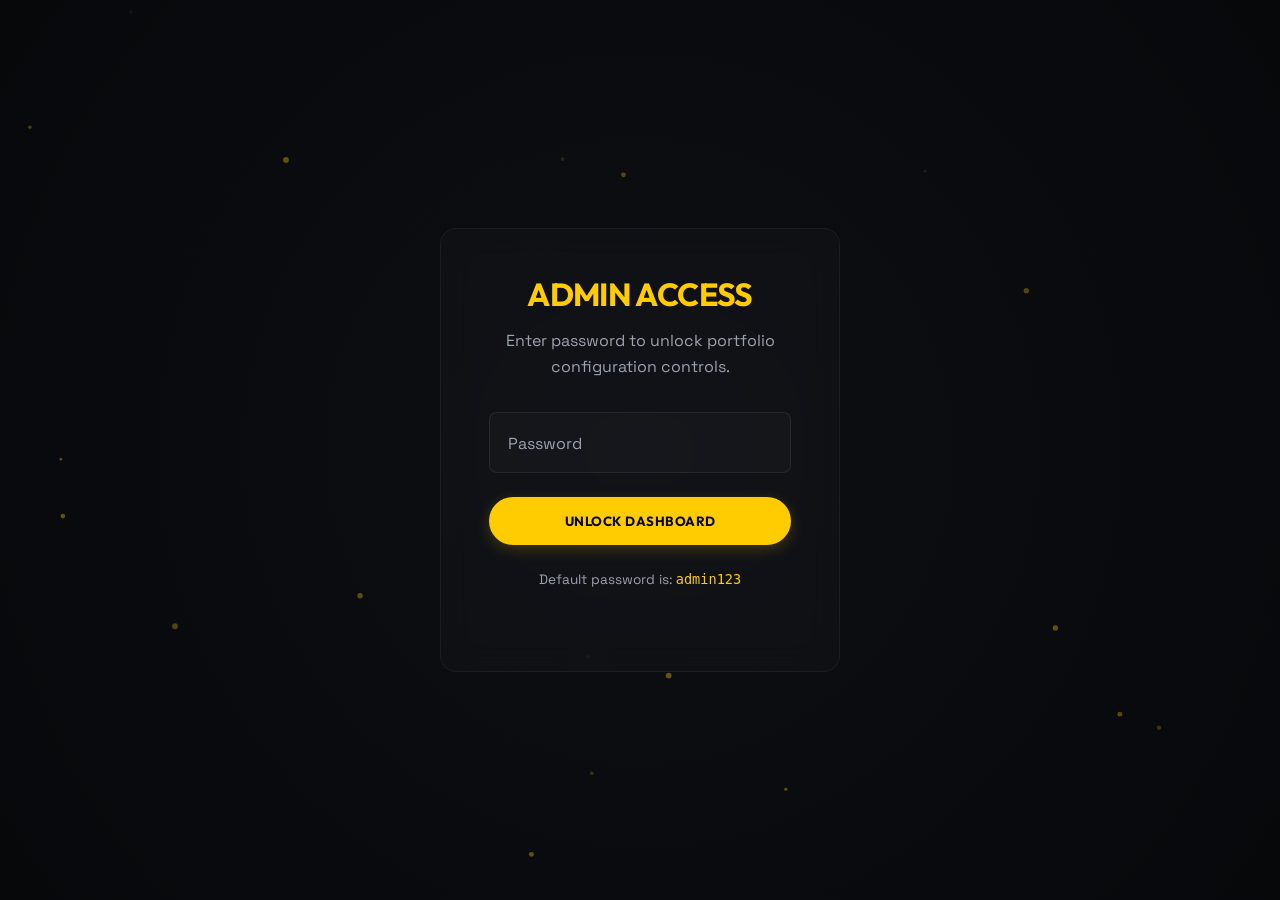
==== admin.html @ 96711184 "Initial portfolio" ====
<!DOCTYPE html>
<html lang="en">
<head>
    <meta charset="UTF-8">
    <meta name="viewport" content="width=device-width, initial-scale=1.0">
    <title>Aditya Portfolio | Admin Panel</title>
    <link rel="stylesheet" href="style.css">
    <!-- FontAwesome for Icons -->
    <link rel="stylesheet" href="https://cdnjs.cloudflare.com/ajax/libs/font-awesome/6.4.0/css/all.min.css" integrity="sha512-iecdLmaskl7CVkqkXNQ/ZH/XLlvWZOJyj7Yy7tcenmpD1ypASozpmT/E0iPtmFIB46ZmdtAc9eNBvH0H/ZpiBw==" crossorigin="anonymous" referrerpolicy="no-referrer" />
    
    <style>
        /* Embedded styling to refine admin panel aesthetics */
        .tab-section {
            display: none;
        }
        .tab-section.active {
            display: block;
        }
        .admin-nav-btn i {
            width: 20px;
            text-align: center;
        }
        .form-row-full {
            display: flex;
            flex-direction: column;
            gap: 0.5rem;
        }
        .form-row-full label {
            font-family: var(--font-heading);
            font-weight: 700;
            text-transform: uppercase;
            font-size: 0.85rem;
            color: var(--color-text-secondary);
        }
    </style>
</head>
<body>

    <!-- Canvas for Floating Particles -->
    <canvas id="bg-canvas"></canvas>

    <!-- Success Toast Notification -->
    <div class="admin-toast" id="admin-toast">Configuration Updated Successfully!</div>

    <!-- Login Gate View -->
    <div class="admin-login-wrapper" id="login-gate">
        <div class="admin-login-card glass-panel">
            <h2>ADMIN ACCESS</h2>
            <p>Enter password to unlock portfolio configuration controls.</p>
            <form id="login-form">
                <div class="form-group" style="margin-bottom: 1.5rem;">
                    <input type="password" id="login-pass" class="form-input" placeholder=" " required>
                    <label for="login-pass" class="form-label">Password</label>
                </div>
                <button type="submit" class="btn-primary" style="width: 100%; border: none; cursor: pointer;">Unlock Dashboard</button>
            </form>
            <p style="margin-top: 1.5rem; font-size: 0.85rem; color: var(--color-text-secondary);">Default password is: <code style="color: var(--color-accent);">admin123</code></p>
        </div>
    </div>

    <!-- Main Admin Dashboard Container (Hidden by default) -->
    <div class="admin-container" id="admin-dashboard" style="display: none;">
        <!-- Left Sidebar Navigation -->
        <div class="admin-sidebar glass-panel">
            <h2 class="logo" style="margin-bottom: 2rem; padding-left: 0.5rem;">ADMIN<span>.</span></h2>
            <ul class="admin-nav">
                <li><button class="admin-nav-btn active" data-tab="tab-profile"><i class="fa-solid fa-user"></i> Profile</button></li>
                <li><button class="admin-nav-btn" data-tab="tab-metrics"><i class="fa-solid fa-chart-simple"></i> Metrics</button></li>
                <li><button class="admin-nav-btn" data-tab="tab-project"><i class="fa-solid fa-camera-retro"></i> Project</button></li>
                <li><button class="admin-nav-btn" data-tab="tab-bot"><i class="fa-solid fa-comment-dots"></i> Chatbot</button></li>
                <li style="margin-top: 2rem; border-top: var(--border-glass); padding-top: 1.5rem;">
                    <button class="admin-nav-btn" id="logout-btn" style="color: #ef4444;"><i class="fa-solid fa-power-off"></i> Logout</button>
                </li>
            </ul>
        </div>

        <!-- Right Panels Content -->
        <div class="admin-main-panel glass-panel">
            <form id="admin-config-form" class="admin-form">
                
                <!-- TAB 1: PROFILE SETTINGS -->
                <div class="tab-section active" id="tab-profile">
                    <div class="admin-panel-header">
                        <h3>Profile Settings</h3>
                    </div>
                    <div style="display: flex; flex-direction: column; gap: 1.5rem;">
                        <div class="admin-form-row">
                            <label for="conf-name">Hero Name</label>
                            <input type="text" id="conf-name" class="admin-form-input" required>
                        </div>
                        <div class="admin-form-row">
                            <label for="conf-label">Hero Tag</label>
                            <input type="text" id="conf-label" class="admin-form-input" required>
                        </div>
                        <div class="form-row-full">
                            <label for="conf-tagline">Hero Tagline</label>
                            <textarea id="conf-tagline" class="admin-form-input" required></textarea>
                        </div>
                        <div class="form-row-full">
                            <label for="conf-about">About Biography</label>
                            <textarea id="conf-about" class="admin-form-input" style="height: 150px;" required></textarea>
                        </div>
                    </div>
                </div>

                <!-- TAB 2: METRICS & COUNTERS -->
                <div class="tab-section" id="tab-metrics">
                    <div class="admin-panel-header">
                        <h3>Metrics & Stats</h3>
                    </div>
                    <div style="display: flex; flex-direction: column; gap: 2rem;">
                        <!-- Metric 1 -->
                        <div class="glass-panel" style="padding: 1.5rem; display: flex; flex-direction: column; gap: 1rem;">
                            <h4 style="color: var(--color-accent); font-size: 0.95rem;">Metric 1</h4>
                            <div class="admin-form-row">
                                <label for="m1-val">Value</label>
                                <input type="text" id="m1-val" class="admin-form-input" required>
                            </div>
                            <div class="admin-form-row">
                                <label for="m1-lbl">Label</label>
                                <input type="text" id="m1-lbl" class="admin-form-input" required>
                            </div>
                        </div>
                        <!-- Metric 2 -->
                        <div class="glass-panel" style="padding: 1.5rem; display: flex; flex-direction: column; gap: 1rem;">
                            <h4 style="color: var(--color-accent); font-size: 0.95rem;">Metric 2</h4>
                            <div class="admin-form-row">
                                <label for="m2-val">Value</label>
                                <input type="text" id="m2-val" class="admin-form-input" required>
                            </div>
                            <div class="admin-form-row">
                                <label for="m2-lbl">Label</label>
                                <input type="text" id="m2-lbl" class="admin-form-input" required>
                            </div>
                        </div>
                        <!-- Metric 3 -->
                        <div class="glass-panel" style="padding: 1.5rem; display: flex; flex-direction: column; gap: 1rem;">
                            <h4 style="color: var(--color-accent); font-size: 0.95rem;">Metric 3</h4>
                            <div class="admin-form-row">
                                <label for="m3-val">Value</label>
                                <input type="text" id="m3-val" class="admin-form-input" required>
                            </div>
                            <div class="admin-form-row">
                                <label for="m3-lbl">Label</label>
                                <input type="text" id="m3-lbl" class="admin-form-input" required>
                            </div>
                        </div>
                    </div>
                </div>

                <!-- TAB 3: EMOTIONAI DATA -->
                <div class="tab-section" id="tab-project">
                    <div class="admin-panel-header">
                        <h3>Featured Project</h3>
                    </div>
                    <div style="display: flex; flex-direction: column; gap: 1.5rem;">
                        <div class="admin-form-row">
                            <label for="p-title">Project Title</label>
                            <input type="text" id="p-title" class="admin-form-input" required>
                        </div>
                        <div class="form-row-full">
                            <label for="p-desc">Description</label>
                            <textarea id="p-desc" class="admin-form-input" style="height: 150px;" required></textarea>
                        </div>
                    </div>
                </div>

                <!-- TAB 4: CHATBOT CONFIG -->
                <div class="tab-section" id="tab-bot">
                    <div class="admin-panel-header">
                        <h3>AI Chatbot Customizer</h3>
                    </div>
                    <div style="display: flex; flex-direction: column; gap: 1.5rem;">
                        <div class="form-row-full">
                            <label for="bot-greet">Greeting Message</label>
                            <textarea id="bot-greet" class="admin-form-input" required></textarea>
                        </div>
                        <div class="form-row-full">
                            <label for="bot-mock">Hero Panel Speech Bubble</label>
                            <input type="text" id="bot-mock" class="admin-form-input" required>
                        </div>
                        
                        <!-- RAG Overrides List -->
                        <h4 style="margin-top: 1.5rem; color: var(--color-accent); font-size: 0.95rem;">RAG Offline Replies</h4>
                        <div id="rag-items-container" style="display: flex; flex-direction: column; gap: 1rem;">
                            <!-- Dynamically injected via script -->
                        </div>
                    </div>
                </div>

                <!-- Bottom Form Actions -->
                <div class="admin-actions">
                    <button type="button" class="btn-secondary" id="reset-btn" style="border-color: #ef4444; color: #ef4444;">Restore Defaults</button>
                    <button type="button" class="btn-secondary" id="export-btn">Export Config JSON</button>
                    <button type="submit" class="btn-primary" style="border: none; cursor: pointer;">Save Changes</button>
                </div>

            </form>
        </div>
    </div>

    <!-- Script logic for authentication, tab navigation, configuration management -->
    <script>
        // Default Baseline Configuration Database
        const DEFAULT_CONFIG = {
            profile: {
                name: "ADITYA",
                label: "AI & Software Engineer",
                tagline: "Building premium full-stack interfaces, hardware-integrated mobile systems (Flutter), and intelligent agent implementations. Crafting high-performance digital ecosystems.",
                about: "<p>I design and implement custom digital applications that combine functional efficiency with premium visual appeal. My expertise spans mobile development via Flutter (integrating device hardware and local storage solutions) and advanced AI pipelines (utilizing Large Language Model APIs for custom reasoning tasks).</p><p>Inspired by premium digital agency philosophies, I prioritize high performance, micro-interactions, responsive structures, and strong typographic layout. Every system I build is structured for scalability and long-term search accessibility.</p>"
            },
            metrics: {
                m1Val: "5+",
                m1Lbl: "Projects Done",
                m2Val: "99%",
                m2Lbl: "Code Quality",
                m3Val: "2x",
                m3Lbl: "Load Speedup"
            },
            project: {
                title: "EmotionAI App",
                desc: "A native Flutter application integrated with a localized camera feed controller to evaluate facial features and process emotion classifications in real time. It binds hardware camera streams, handles frame buffers efficiently, and uses optimized inference files for local predictions."
            },
            chatbot: {
                greeting: "Hi! I am Aditya's AI Assistant. I can tell you about his projects (like the Camera Service inside EmotionAI), skills, workflow, or contact details. Ask me anything!",
                mockText: "\"Hi! I can share Aditya's experience in full-stack dev and AI. What would you like to know?\"",
                ragReplies: [
                    {
                        keywords: "emotionai, facial, face, camera, expression, emotion, classification",
                        answer: "EmotionAI is one of Aditya's core projects. It's a Flutter mobile app utilizing standard camera stream controls to feed frames into an expression analysis network, providing real-time emotional readings."
                    },
                    {
                        keywords: "camera service, camera_service, service, stream",
                        answer: "The Camera Service class manages active lens initializations, camera configurations, frames pipelines, and platform permissions to connect physical hardware feeds with processing models."
                    },
                    {
                        keywords: "skills, technologies, tech, languages, specialize, experience",
                        answer: "Aditya specializes in cross-platform systems (Flutter/Dart), frontend design (HTML, Vanilla CSS, JS), backend operations (Node.js, Express, Python), and AI/LLM api orchestration."
                    },
                    {
                        keywords: "process, workflow, steps, how you work, development",
                        answer: "His roadmap involves 4 key phases: 1) Discovery & specs, 2) Visual layout/styling structure design, 3) Implementation of state pipelines & code logic, and 4) Production speed optimizations."
                    },
                    {
                        keywords: "contact, hire, email, phone, reach, location",
                        answer: "You can reach Aditya directly at info@aditya.dev, fill out the inquiry form in the contact section, or check his GitHub at github.com."
                    },
                    {
                        keywords: "who are you, describe aditya, tell me about yourself, about",
                        answer: "Aditya is an AI & Full-Stack/Mobile Engineer focused on building high-performance creative interfaces and custom machine learning pipelines. He designs scalable web platforms and native Flutter applications."
                    }
                ]
            }
        };

        // DOM elements
        const loginGate = document.getElementById('login-gate');
        const adminDashboard = document.getElementById('admin-dashboard');
        const loginForm = document.getElementById('login-form');
        const loginPass = document.getElementById('login-pass');
        const logoutBtn = document.getElementById('logout-btn');
        const toast = document.getElementById('admin-toast');

        // Check Session Authentication status
        if (sessionStorage.getItem('admin_authenticated') === 'true') {
            showDashboard();
        }

        // Login Submission
        loginForm.addEventListener('submit', (e) => {
            e.preventDefault();
            if (loginPass.value === 'admin123') {
                sessionStorage.setItem('admin_authenticated', 'true');
                showDashboard();
            } else {
                alert('Invalid password. Default password is: admin123');
            }
        });

        // Logout action
        logoutBtn.addEventListener('click', () => {
            sessionStorage.removeItem('admin_authenticated');
            location.reload();
        });

        function showDashboard() {
            loginGate.style.display = 'none';
            adminDashboard.style.display = 'grid';
            loadConfiguration();
            initTabs();
        }

        // TAB SYSTEM HANDLER
        function initTabs() {
            const navButtons = document.querySelectorAll('.admin-nav-btn');
            const tabSections = document.querySelectorAll('.tab-section');

            navButtons.forEach(btn => {
                btn.addEventListener('click', () => {
                    const tabId = btn.getAttribute('data-tab');
                    if (!tabId) return;

                    navButtons.forEach(b => b.classList.remove('active'));
                    tabSections.forEach(s => s.classList.remove('active'));

                    btn.classList.add('active');
                    document.getElementById(tabId).classList.add('active');
                });
            });
        }

        // LOAD CURRENT CONFIG
        let currentConfig = null;
        function loadConfiguration() {
            const raw = localStorage.getItem('portfolio_config');
            if (raw) {
                try {
                    currentConfig = JSON.parse(raw);
                } catch(e) {
                    console.error("Fail parse custom config, default used:", e);
                    currentConfig = {...DEFAULT_CONFIG};
                }
            } else {
                currentConfig = {...DEFAULT_CONFIG};
            }

            // Bind values to inputs
            document.getElementById('conf-name').value = currentConfig.profile.name;
            document.getElementById('conf-label').value = currentConfig.profile.label;
            document.getElementById('conf-tagline').value = currentConfig.profile.tagline;
            document.getElementById('conf-about').value = currentConfig.profile.about;

            document.getElementById('m1-val').value = currentConfig.metrics.m1Val;
            document.getElementById('m1-lbl').value = currentConfig.metrics.m1Lbl;
            document.getElementById('m2-val').value = currentConfig.metrics.m2Val;
            document.getElementById('m2-lbl').value = currentConfig.metrics.m2Lbl;
            document.getElementById('m3-val').value = currentConfig.metrics.m3Val;
            document.getElementById('m3-lbl').value = currentConfig.metrics.m3Lbl;

            document.getElementById('p-title').value = currentConfig.project.title;
            document.getElementById('p-desc').value = currentConfig.project.desc;

            document.getElementById('bot-greet').value = currentConfig.chatbot.greeting;
            document.getElementById('bot-mock').value = currentConfig.chatbot.mockText;

            // Generate RAG override inputs
            const container = document.getElementById('rag-items-container');
            container.innerHTML = '';

            currentConfig.chatbot.ragReplies.forEach((reply, idx) => {
                const item = document.createElement('div');
                item.className = 'glass-panel';
                item.style.padding = '1.5rem';
                item.style.display = 'flex';
                item.style.flexDirection = 'column';
                item.style.gap = '0.8rem';
                
                // Truncate keywords list to show in card
                const labelName = reply.keywords.split(',')[0].toUpperCase();
                
                item.innerHTML = `
                    <h5 style="color: var(--color-accent); font-size: 0.9rem;">Topic Key: ${labelName}</h5>
                    <div class="admin-form-row">
                        <label>Keywords</label>
                        <input type="text" class="admin-form-input rag-kw-input" data-index="${idx}" value="${reply.keywords}" required>
                    </div>
                    <div class="form-row-full">
                        <label>AI Response</label>
                        <textarea class="admin-form-input rag-ans-input" data-index="${idx}" required>${reply.answer}</textarea>
                    </div>
                `;
                container.appendChild(item);
            });
        }

        // SAVE CONFIG FORM SUBMIT
        const configForm = document.getElementById('admin-config-form');
        configForm.addEventListener('submit', (e) => {
            e.preventDefault();

            // Extract values
            currentConfig.profile.name = document.getElementById('conf-name').value.trim();
            currentConfig.profile.label = document.getElementById('conf-label').value.trim();
            currentConfig.profile.tagline = document.getElementById('conf-tagline').value.trim();
            currentConfig.profile.about = document.getElementById('conf-about').value.trim();

            currentConfig.metrics.m1Val = document.getElementById('m1-val').value.trim();
            currentConfig.metrics.m1Lbl = document.getElementById('m1-lbl').value.trim();
            currentConfig.metrics.m2Val = document.getElementById('m2-val').value.trim();
            currentConfig.metrics.m2Lbl = document.getElementById('m2-lbl').value.trim();
            currentConfig.metrics.m3Val = document.getElementById('m3-val').value.trim();
            currentConfig.metrics.m3Lbl = document.getElementById('m3-lbl').value.trim();

            currentConfig.project.title = document.getElementById('p-title').value.trim();
            currentConfig.project.desc = document.getElementById('p-desc').value.trim();

            currentConfig.chatbot.greeting = document.getElementById('bot-greet').value.trim();
            currentConfig.chatbot.mockText = document.getElementById('bot-mock').value.trim();

            // Extract RAG inputs
            const kwInputs = document.querySelectorAll('.rag-kw-input');
            const ansInputs = document.querySelectorAll('.rag-ans-input');

            kwInputs.forEach(input => {
                const idx = parseInt(input.getAttribute('data-index'));
                currentConfig.chatbot.ragReplies[idx].keywords = input.value.trim();
            });

            ansInputs.forEach(textarea => {
                const idx = parseInt(textarea.getAttribute('data-index'));
                currentConfig.chatbot.ragReplies[idx].answer = textarea.value.trim();
            });

            // Save to LocalStorage
            localStorage.setItem('portfolio_config', JSON.stringify(currentConfig));

            // Display notification
            showToast('Portfolio Settings Saved!');
        });

        // RESTORE DEFAULTS Action
        document.getElementById('reset-btn').addEventListener('click', () => {
            if (confirm('Are you sure you want to reset all configurations to their original code defaults? This will erase custom saved values.')) {
                localStorage.removeItem('portfolio_config');
                loadConfiguration();
                showToast('Original Defaults Restored!');
            }
        });

        // EXPORT CONFIG JSON FILE
        document.getElementById('export-btn').addEventListener('click', () => {
            const dataStr = "data:text/json;charset=utf-8," + encodeURIComponent(JSON.stringify(currentConfig, null, 4));
            const dlAnchorElem = document.createElement('a');
            dlAnchorElem.setAttribute("href", dataStr);
            dlAnchorElem.setAttribute("download", "portfolio-config.json");
            document.body.appendChild(dlAnchorElem);
            dlAnchorElem.click();
            dlAnchorElem.remove();
        });

        function showToast(msg) {
            toast.textContent = msg;
            toast.classList.add('show');
            setTimeout(() => {
                toast.classList.remove('show');
            }, 3000);
        }

        // Particle background canvas resize
        const canvas = document.getElementById('bg-canvas');
        const ctx = canvas.getContext('2d');
        function resizeCanvas() {
            canvas.width = window.innerWidth;
            canvas.height = window.innerHeight;
        }
        window.addEventListener('resize', resizeCanvas);
        resizeCanvas();

        let particles = [];
        for (let i = 0; i < 20; i++) {
            particles.push({
                x: Math.random() * window.innerWidth,
                y: Math.random() * window.innerHeight,
                size: Math.random() * 2 + 1,
                speedY: -(Math.random() * 0.4 + 0.1),
                opacity: Math.random() * 0.3 + 0.1
            });
        }
        function anim() {
            ctx.clearRect(0,0,canvas.width,canvas.height);
            particles.forEach(p => {
                p.y += p.speedY;
                if (p.y < 0) {
                    p.y = canvas.height;
                    p.x = Math.random() * canvas.width;
                }
                ctx.beginPath();
                ctx.arc(p.x, p.y, p.size, 0, Math.PI*2);
                ctx.fillStyle = `rgba(255, 204, 1, ${p.opacity})`;
                ctx.fill();
            });
            requestAnimationFrame(anim);
        }
        anim();
    </script>
</body>
</html>
---- style.css ----
/* ==========================================================================
   DESIGN SYSTEM & VARIABLES
   ========================================================================== */
@import url('https://fonts.googleapis.com/css2?family=Outfit:wght@300;400;500;700;900&family=Space+Grotesk:wght@400;500;700&display=swap');

:root {
    --color-bg-base: #07080a;
    --color-bg-card: #12131c;
    --color-bg-glow: rgba(255, 204, 1, 0.03);
    
    --color-accent: #ffcc01;
    --color-accent-rgb: 255, 204, 1;
    --color-accent-light: #ffe57f;
    --color-accent-dark: #cc9900;
    
    --color-text-primary: #f3f4f6;
    --color-text-secondary: #9ca3af;
    --color-text-dark: #1f2937;
    
    --font-heading: 'Outfit', sans-serif;
    --font-body: 'Space Grotesk', sans-serif;
    
    --transition-smooth: all 0.4s cubic-bezier(0.25, 1, 0.5, 1);
    --transition-fast: all 0.2s ease;
    
    --shadow-glow: 0 0 30px rgba(255, 204, 1, 0.15);
    --shadow-glow-strong: 0 0 50px rgba(255, 204, 1, 0.35);
    
    --border-glass: 1px solid rgba(255, 255, 255, 0.05);
    --border-accent-glass: 1px solid rgba(255, 204, 1, 0.2);
}

/* ==========================================================================
   RESET & BASE STYLES
   ========================================================================== */
*, *::before, *::after {
    box-sizing: border-box;
    margin: 0;
    padding: 0;
}

html {
    scroll-behavior: smooth;
    font-size: 16px;
    background-color: var(--color-bg-base);
    overflow-x: hidden;
}

body {
    font-family: var(--font-body);
    color: var(--color-text-primary);
    line-height: 1.6;
    overflow-x: hidden;
    position: relative;
    min-height: 100vh;
}

/* Custom Scrollbar */
::-webkit-scrollbar {
    width: 8px;
}
::-webkit-scrollbar-track {
    background: var(--color-bg-base);
}
::-webkit-scrollbar-thumb {
    background: rgba(255, 204, 1, 0.3);
    border-radius: 4px;
}
::-webkit-scrollbar-thumb:hover {
    background: var(--color-accent);
}

/* ==========================================================================
   TYPOGRAPHY
   ========================================================================== */
h1, h2, h3, h4, h5, h6 {
    font-family: var(--font-heading);
    font-weight: 700;
    text-transform: uppercase;
    letter-spacing: -0.02em;
    line-height: 1.1;
}

.text-stroke {
    color: transparent;
    -webkit-text-stroke: 1px rgba(255, 255, 255, 0.2);
    transition: var(--transition-smooth);
}

.text-stroke:hover {
    -webkit-text-stroke-color: var(--color-accent);
}

.text-accent {
    color: var(--color-accent);
}

/* ==========================================================================
   BACKGROUNDS & EFFECTS
   ========================================================================== */
#bg-canvas {
    position: fixed;
    top: 0;
    left: 0;
    width: 100%;
    height: 100%;
    z-index: -1;
    pointer-events: none;
    background: radial-gradient(circle at center, #0d0f14 0%, var(--color-bg-base) 100%);
}

.glow-aura {
    position: absolute;
    width: 600px;
    height: 600px;
    background: radial-gradient(circle, rgba(255, 204, 1, 0.08) 0%, transparent 70%);
    filter: blur(80px);
    pointer-events: none;
    z-index: 0;
    border-radius: 50%;
}

/* Glassmorphism Panel */
.glass-panel {
    background: rgba(255, 255, 255, 0.02);
    backdrop-filter: blur(15px);
    -webkit-backdrop-filter: blur(15px);
    border: var(--border-glass);
    border-radius: 16px;
    transition: var(--transition-smooth);
}

.glass-panel:hover {
    border-color: rgba(255, 204, 1, 0.25);
    background: rgba(255, 204, 1, 0.02);
}

/* ==========================================================================
   NAVBAR
   ========================================================================== */
.navbar {
    position: fixed;
    top: 0;
    left: 0;
    width: 100%;
    z-index: 100;
    background: rgba(7, 8, 10, 0.85);
    backdrop-filter: blur(16px);
    -webkit-backdrop-filter: blur(16px);
    border-bottom: var(--border-glass);
    transition: var(--transition-smooth);
}

.nav-container {
    max-width: 1300px;
    margin: 0 auto;
    padding: 1.2rem 2rem;
    display: flex;
    justify-content: space-between;
    align-items: center;
    flex-wrap: nowrap; /* No wrapping of logo and link menu */
}

.logo {
    font-family: var(--font-heading);
    font-weight: 900;
    font-size: 1.6rem;
    color: var(--color-text-primary);
    text-decoration: none;
    letter-spacing: -1px;
    white-space: nowrap;
    display: flex;
    align-items: center;
}

.logo span {
    color: var(--color-accent);
}

.nav-links {
    display: flex;
    gap: 2.5rem;
    list-style: none;
    align-items: center;
    flex-wrap: nowrap; /* Prevents parallel wrapping */
}

.nav-links a {
    font-family: var(--font-body);
    font-size: 1rem;
    color: var(--color-text-secondary);
    text-decoration: none;
    text-transform: uppercase;
    font-weight: 500;
    letter-spacing: 1px;
    transition: var(--transition-fast);
    position: relative;
    padding: 0.3rem 0;
    white-space: nowrap; /* Keeps items cleanly on same line */
}

.nav-links a::after {
    content: '';
    position: absolute;
    bottom: 0;
    left: 0;
    width: 0;
    height: 2px;
    background-color: var(--color-accent);
    transition: var(--transition-fast);
}

.nav-links a:hover {
    color: var(--color-text-primary);
}

.nav-links a:hover::after {
    width: 100%;
}

.mobile-menu-btn {
    display: none;
    background: none;
    border: none;
    color: var(--color-text-primary);
    font-size: 1.5rem;
    cursor: pointer;
    align-items: center;
    justify-content: center;
}

/* ==========================================================================
   HERO / BANNER SECTION
   ========================================================================== */
.hero-section {
    position: relative;
    padding: 9rem 2rem 4rem 2rem;
    min-height: 100vh;
    display: flex;
    align-items: center;
    justify-content: center;
    overflow: hidden;
}

.hero-grid {
    max-width: 1300px;
    margin: 0 auto;
    width: 100%;
    display: grid;
    grid-template-columns: 1.3fr 1fr;
    gap: 4rem;
    align-items: center;
}

.hero-content h1 {
    font-size: clamp(2.8rem, 5.5vw, 6.5rem);
    font-weight: 900;
    line-height: 0.95;
    margin-bottom: 2rem;
}

.hero-tagline {
    font-size: clamp(1rem, 1.4vw, 1.3rem);
    color: var(--color-text-secondary);
    margin-bottom: 2.5rem;
    max-width: 600px;
    line-height: 1.6;
}

.hero-buttons {
    display: flex;
    gap: 1.5rem;
    flex-wrap: wrap;
}

.btn-primary {
    padding: 1rem 2.2rem;
    background: var(--color-accent);
    color: var(--color-bg-base);
    font-family: var(--font-heading);
    font-weight: 700;
    text-transform: uppercase;
    text-decoration: none;
    border-radius: 50px;
    transition: var(--transition-smooth);
    border: 2px solid var(--color-accent);
    display: inline-block;
    letter-spacing: 0.5px;
    box-shadow: 0 4px 15px rgba(255, 204, 1, 0.2);
    text-align: center;
}

.btn-primary:hover {
    transform: translateY(-4px);
    box-shadow: var(--shadow-glow-strong);
    background: transparent;
    color: var(--color-accent);
}

.btn-secondary {
    padding: 1rem 2.2rem;
    background: transparent;
    color: var(--color-accent);
    font-family: var(--font-heading);
    font-weight: 700;
    text-transform: uppercase;
    text-decoration: none;
    border-radius: 50px;
    transition: var(--transition-smooth);
    border: 2px solid var(--color-accent-glass);
    display: inline-block;
    letter-spacing: 0.5px;
    text-align: center;
}

.btn-secondary:hover {
    transform: translateY(-4px);
    background: var(--color-accent);
    color: var(--color-bg-base);
    box-shadow: var(--shadow-glow);
}

.hero-metrics {
    display: grid;
    grid-template-columns: repeat(3, 1fr);
    gap: 1.5rem;
    margin-top: 4rem;
    border-top: var(--border-glass);
    padding-top: 2rem;
}

.metric-card h3 {
    font-size: 2.8rem;
    color: var(--color-accent);
    font-weight: 900;
}

.metric-card p {
    font-size: 0.9rem;
    color: var(--color-text-secondary);
    text-transform: uppercase;
    letter-spacing: 1px;
}

/* Hero UI Mockup Illustration */
.hero-mockup {
    position: relative;
    display: flex;
    justify-content: center;
    align-items: center;
}

.mockup-container {
    width: 100%;
    max-width: 450px;
    height: 450px;
    position: relative;
}

.mockup-bg-circle {
    position: absolute;
    top: 50%;
    left: 50%;
    transform: translate(-50%, -50%);
    width: 100%;
    height: 100%;
    border-radius: 50%;
    background: radial-gradient(circle, rgba(255, 204, 1, 0.05) 0%, transparent 75%);
    border: 1px dashed rgba(255, 204, 1, 0.15);
    animation: rotate 60s linear infinite;
}

.mockup-item {
    position: absolute;
    border-radius: 12px;
    box-shadow: var(--shadow-glow);
    padding: 1.5rem;
    border: var(--border-glass);
}

.mockup-item.code {
    top: 15%;
    left: -5%;
    width: 85%;
    background: rgba(18, 19, 28, 0.85);
    font-family: monospace;
    font-size: 0.8rem;
    line-height: 1.4;
}

.mockup-item.chat {
    bottom: 15%;
    right: -5%;
    width: 65%;
    background: rgba(18, 19, 28, 0.9);
    border-color: rgba(255, 204, 1, 0.3);
    backdrop-filter: blur(10px);
}

/* ==========================================================================
   ABOUT / STORY SECTION
   ========================================================================== */
.about-section {
    padding: 8rem 2rem;
    position: relative;
    overflow: hidden;
}

.about-container {
    max-width: 1300px;
    margin: 0 auto;
    display: grid;
    grid-template-columns: 1fr 1.2fr;
    gap: 5rem;
    align-items: center;
}

.about-visual {
    position: relative;
    border-radius: 20px;
    overflow: hidden;
    min-height: 380px;
    border: var(--border-glass);
}

.about-visual img {
    width: 100%;
    height: 100%;
    object-fit: cover;
    opacity: 0.8;
}

.about-visual::after {
    content: '';
    position: absolute;
    top: 0;
    left: 0;
    width: 100%;
    height: 100%;
    background: linear-gradient(to top, var(--color-bg-base) 10%, transparent 100%);
}

.section-label {
    font-family: var(--font-body);
    font-size: 0.9rem;
    font-weight: 700;
    color: var(--color-accent);
    letter-spacing: 3px;
    text-transform: uppercase;
    margin-bottom: 1rem;
    display: block;
}

.section-title {
    font-size: clamp(2rem, 3.5vw, 4rem);
    margin-bottom: 2rem;
    line-height: 1;
}

.about-text p {
    color: var(--color-text-secondary);
    font-size: 1.1rem;
    margin-bottom: 1.5rem;
    line-height: 1.8;
}

.highlight-box {
    margin-top: 2rem;
    padding: 1.5rem;
    border-left: 3px solid var(--color-accent);
    background: rgba(255, 204, 1, 0.02);
}

.highlight-box p {
    font-style: italic;
    color: var(--color-text-primary);
    margin: 0;
}

/* ==========================================================================
   SERVICES SECTION
   ========================================================================== */
.services-section {
    padding: 8rem 2rem;
    position: relative;
}

.section-header {
    max-width: 1300px;
    margin: 0 auto 5rem auto;
    text-align: center;
}

.services-grid {
    max-width: 1300px;
    margin: 0 auto;
    display: grid;
    grid-template-columns: repeat(auto-fit, minmax(320px, 1fr));
    gap: 2rem;
}

.service-card {
    padding: 3rem 2.5rem;
    border-radius: 20px;
    display: flex;
    flex-direction: column;
    justify-content: space-between;
    min-height: 360px;
}

.service-card .icon {
    font-size: 2.5rem;
    color: var(--color-accent);
    margin-bottom: 2rem;
}

.service-card h3 {
    font-size: 1.8rem;
    margin-bottom: 1rem;
    color: var(--color-text-primary);
}

.service-card p {
    color: var(--color-text-secondary);
    margin-bottom: 2rem;
    line-height: 1.7;
    font-size: 1.05rem;
}

.service-card .read-more {
    font-weight: 700;
    color: var(--color-text-primary);
    text-decoration: none;
    display: flex;
    align-items: center;
    gap: 0.5rem;
    transition: var(--transition-fast);
}

.service-card .read-more::after {
    content: '→';
    transition: var(--transition-fast);
}

.service-card:hover .read-more {
    color: var(--color-accent);
}

.service-card:hover .read-more::after {
    transform: translateX(8px);
}

/* ==========================================================================
   PROCESS ROADMAP SECTION
   ========================================================================== */
.process-section {
    padding: 8rem 2rem;
    position: relative;
    overflow: hidden;
}

.process-container {
    max-width: 1300px;
    margin: 0 auto;
    position: relative;
}

/* Flow connector wrapper */
.process-road-svg {
    position: absolute;
    top: 60px;
    left: 0;
    width: 100%;
    height: 150px;
    z-index: 1;
    pointer-events: none;
    display: block;
}

.process-road-svg path {
    stroke: rgba(255, 204, 1, 0.15);
    stroke-width: 3;
    stroke-dasharray: 8 8;
    fill: none;
    animation: dash 30s linear infinite;
}

.process-steps {
    display: grid;
    grid-template-columns: repeat(4, 1fr);
    gap: 2.5rem;
    position: relative;
    z-index: 2;
}

.process-step {
    text-align: center;
    display: flex;
    flex-direction: column;
    align-items: center;
}

.step-num-circle {
    width: 90px;
    height: 90px;
    border-radius: 50%;
    background: var(--color-bg-card);
    border: var(--border-glass);
    color: var(--color-text-primary);
    display: flex;
    align-items: center;
    justify-content: center;
    font-family: var(--font-heading);
    font-weight: 900;
    font-size: 1.8rem;
    margin-bottom: 2rem;
    transition: var(--transition-smooth);
    box-shadow: 0 10px 25px rgba(0, 0, 0, 0.3);
    position: relative;
}

.process-step:hover .step-num-circle {
    border-color: var(--color-accent);
    color: var(--color-accent);
    box-shadow: var(--shadow-glow);
    transform: translateY(-5px);
}

.step-num-circle::after {
    content: '';
    position: absolute;
    width: 110%;
    height: 110%;
    border-radius: 50%;
    border: 1px solid rgba(255, 204, 1, 0.1);
    opacity: 0;
    transition: var(--transition-smooth);
}

.process-step:hover .step-num-circle::after {
    opacity: 1;
    transform: scale(1.1);
}

.process-step h4 {
    font-size: 1.4rem;
    margin-bottom: 0.8rem;
}

.process-step p {
    color: var(--color-text-secondary);
    font-size: 0.95rem;
    max-width: 250px;
}

/* ==========================================================================
   SINGLE PROJECTS SHOWCASE SECTION (Streamlined Focus)
   ========================================================================== */
.projects-section {
    padding: 8rem 2rem;
    position: relative;
}

.project-showcase {
    max-width: 1300px;
    margin: 0 auto;
    display: grid;
    grid-template-columns: 1fr 1fr;
    gap: 4rem;
    align-items: center;
}

.project-showcase-media {
    border-radius: 20px;
    overflow: hidden;
    border: var(--border-glass);
    min-height: 400px;
    display: flex;
    align-items: center;
    justify-content: center;
    position: relative;
    background: linear-gradient(135deg, #111e38 0%, #0d0f14 100%);
    box-shadow: var(--shadow-glow);
}

.project-showcase-media::before {
    content: "";
    position: absolute;
    width: 200px;
    height: 200px;
    background: radial-gradient(circle, rgba(255, 204, 1, 0.12) 0%, transparent 70%);
    filter: blur(40px);
}

.project-showcase-media i {
    font-size: 8rem;
    color: var(--color-accent);
    opacity: 0.35;
    animation: floatParticle 8s infinite alternate ease-in-out;
}

.project-showcase-details {
    padding: 1rem 0;
}

.project-showcase-details h3 {
    font-size: 3rem;
    margin-bottom: 1.5rem;
    letter-spacing: -1px;
}

.project-showcase-details p {
    color: var(--color-text-secondary);
    font-size: 1.15rem;
    line-height: 1.8;
    margin-bottom: 2rem;
}

.project-features-grid {
    display: grid;
    grid-template-columns: repeat(2, 1fr);
    gap: 1.5rem;
    margin-bottom: 2.5rem;
}

.feature-item {
    display: flex;
    gap: 1rem;
    align-items: flex-start;
}

.feature-item i {
    color: var(--color-accent);
    font-size: 1.1rem;
    margin-top: 0.2rem;
}

.feature-item h5 {
    font-family: var(--font-body);
    font-size: 1rem;
    font-weight: 700;
    color: var(--color-text-primary);
    margin-bottom: 0.3rem;
}

.feature-item p {
    font-size: 0.85rem;
    color: var(--color-text-secondary);
    margin: 0;
    line-height: 1.4;
}

/* ==========================================================================
   FAQ SECTION
   ========================================================================== */
.faq-section {
    padding: 8rem 2rem;
    position: relative;
}

.faq-container {
    max-width: 800px;
    margin: 0 auto;
}

.faq-list {
    display: flex;
    flex-direction: column;
    gap: 1.2rem;
}

.faq-item {
    border-radius: 16px;
    overflow: hidden;
    border: var(--border-glass);
    background: rgba(255, 255, 255, 0.01);
    transition: var(--transition-smooth);
}

.faq-question-btn {
    width: 100%;
    padding: 2rem;
    display: flex;
    justify-content: space-between;
    align-items: center;
    background: none;
    border: none;
    color: var(--color-text-primary);
    font-family: var(--font-heading);
    font-weight: 700;
    font-size: 1.2rem;
    text-align: left;
    cursor: pointer;
    text-transform: uppercase;
    transition: var(--transition-fast);
}

.faq-icon {
    font-size: 1.5rem;
    color: var(--color-accent);
    transition: var(--transition-smooth);
    display: flex;
    align-items: center;
    justify-content: center;
    width: 30px;
    height: 30px;
}

.faq-answer {
    max-height: 0;
    overflow: hidden;
    transition: max-height 0.4s cubic-bezier(0.25, 1, 0.5, 1);
}

.faq-answer-content {
    padding: 0 2rem 2rem 2rem;
    color: var(--color-text-secondary);
    font-size: 1.05rem;
    line-height: 1.7;
}

/* Active FAQ states */
.faq-item.active {
    border-color: rgba(255, 204, 1, 0.3);
    background: rgba(255, 204, 1, 0.02);
    box-shadow: 0 10px 30px rgba(0, 0, 0, 0.2);
}

.faq-item.active .faq-icon {
    transform: rotate(45deg);
}

/* ==========================================================================
   CONTACT SECTION
   ========================================================================== */
.contact-section {
    padding: 8rem 2rem;
    position: relative;
}

.contact-grid {
    max-width: 1300px;
    margin: 0 auto;
    display: grid;
    grid-template-columns: 1fr 1.3fr;
    gap: 5rem;
    align-items: flex-start;
}

.contact-info h2 {
    font-size: 3.5rem;
    margin-bottom: 2rem;
}

.contact-info p {
    color: var(--color-text-secondary);
    font-size: 1.1rem;
    margin-bottom: 3rem;
    max-width: 450px;
}

.info-details {
    display: flex;
    flex-direction: column;
    gap: 2rem;
}

.info-item {
    display: flex;
    gap: 1.5rem;
    align-items: center;
}

.info-item .icon {
    width: 60px;
    height: 60px;
    border-radius: 50%;
    background: rgba(255, 204, 1, 0.05);
    border: 1px solid rgba(255, 204, 1, 0.15);
    color: var(--color-accent);
    display: flex;
    align-items: center;
    justify-content: center;
    font-size: 1.3rem;
    box-shadow: var(--shadow-glow);
}

.info-item h4 {
    font-size: 0.85rem;
    color: var(--color-text-secondary);
    margin-bottom: 0.3rem;
    letter-spacing: 1px;
}

.info-item p {
    font-size: 1.1rem;
    color: var(--color-text-primary);
    margin: 0;
}

.contact-form {
    padding: 3.5rem;
    border-radius: 20px;
}

.form-group {
    margin-bottom: 2rem;
    position: relative;
}

.form-input {
    width: 100%;
    padding: 1.2rem;
    background: rgba(255, 255, 255, 0.02);
    border: 1px solid rgba(255, 255, 255, 0.08);
    border-radius: 8px;
    color: var(--color-text-primary);
    font-family: var(--font-body);
    font-size: 1rem;
    transition: var(--transition-fast);
}

.form-input:focus {
    outline: none;
    border-color: var(--color-accent);
    background: rgba(255, 204, 1, 0.02);
    box-shadow: 0 0 15px rgba(255, 204, 1, 0.1);
}

textarea.form-input {
    height: 150px;
    resize: none;
}

.form-label {
    position: absolute;
    top: 1.2rem;
    left: 1.2rem;
    color: var(--color-text-secondary);
    pointer-events: none;
    transition: var(--transition-fast);
}

.form-input:focus ~ .form-label,
.form-input:not(:placeholder-shown) ~ .form-label {
    top: -0.6rem;
    left: 0.8rem;
    font-size: 0.8rem;
    padding: 0 0.4rem;
    background: var(--color-bg-card);
    color: var(--color-accent);
    border-radius: 4px;
}

/* ==========================================================================
   FOOTER
   ========================================================================== */
.footer {
    border-top: var(--border-glass);
    padding: 4rem 2rem;
    background: rgba(7, 8, 10, 0.9);
}

.footer-container {
    max-width: 1300px;
    margin: 0 auto;
    display: flex;
    justify-content: space-between;
    align-items: center;
    flex-wrap: wrap;
    gap: 2rem;
}

.footer-logo {
    font-family: var(--font-heading);
    font-weight: 900;
    font-size: 1.5rem;
    color: var(--color-text-primary);
    text-decoration: none;
}

.footer-logo span {
    color: var(--color-accent);
}

.footer-socials {
    display: flex;
    gap: 1.5rem;
}

.footer-socials a {
    width: 45px;
    height: 45px;
    border-radius: 50%;
    background: rgba(255, 255, 255, 0.03);
    border: var(--border-glass);
    color: var(--color-text-secondary);
    display: flex;
    align-items: center;
    justify-content: center;
    text-decoration: none;
    transition: var(--transition-smooth);
}

.footer-socials a:hover {
    color: var(--color-bg-base);
    background: var(--color-accent);
    border-color: var(--color-accent);
    transform: translateY(-3px);
    box-shadow: var(--shadow-glow);
}

.footer-copy {
    color: var(--color-text-secondary);
    font-size: 0.9rem;
}

/* ==========================================================================
   CHATBOT WIDGET
   ========================================================================== */
.chatbot-widget {
    position: fixed;
    bottom: 30px;
    right: 30px;
    z-index: 1000;
    display: flex;
    flex-direction: column;
    align-items: flex-end;
}

.chatbot-bubble {
    width: 65px;
    height: 65px;
    border-radius: 50%;
    background: var(--color-accent);
    color: var(--color-bg-base);
    display: flex;
    align-items: center;
    justify-content: center;
    font-size: 1.8rem;
    cursor: pointer;
    box-shadow: 0 10px 30px rgba(255, 204, 1, 0.35);
    transition: var(--transition-smooth);
    border: 2px solid var(--color-accent);
}

.chatbot-bubble:hover {
    transform: scale(1.1) rotate(10deg);
    box-shadow: var(--shadow-glow-strong);
}

.chatbot-bubble i {
    transition: var(--transition-smooth);
}

/* When expanded, the toggle bubble rotates */
.chatbot-widget.active .chatbot-bubble {
    background: var(--color-bg-card);
    color: var(--color-accent);
    border-color: rgba(255, 204, 1, 0.4);
    box-shadow: 0 10px 30px rgba(0, 0, 0, 0.5);
}

.chatbot-widget.active .chatbot-bubble i {
    transform: rotate(135deg);
}

.chatbot-panel {
    width: 380px;
    height: 600px;
    border-radius: 20px;
    margin-bottom: 20px;
    display: flex;
    flex-direction: column;
    overflow: hidden;
    box-shadow: 0 15px 50px rgba(0, 0, 0, 0.6);
    border: 1px solid rgba(255, 204, 1, 0.2);
    transform: translateY(30px) scale(0.95);
    opacity: 0;
    pointer-events: none;
    transition: var(--transition-smooth);
    background: rgba(18, 19, 28, 0.95);
    backdrop-filter: blur(20px);
    -webkit-backdrop-filter: blur(20px);
}

.chatbot-widget.active .chatbot-panel {
    transform: translateY(0) scale(1);
    opacity: 1;
    pointer-events: auto;
}

/* Chat Header */
.chat-header {
    padding: 1.5rem;
    background: linear-gradient(135deg, rgba(255, 204, 1, 0.1) 0%, rgba(18, 19, 28, 0) 100%);
    border-bottom: var(--border-glass);
    display: flex;
    justify-content: space-between;
    align-items: center;
}

.chat-bot-info {
    display: flex;
    align-items: center;
    gap: 0.8rem;
}

.bot-avatar {
    width: 40px;
    height: 40px;
    border-radius: 50%;
    background: var(--color-accent);
    color: var(--color-bg-base);
    display: flex;
    align-items: center;
    justify-content: center;
    font-size: 1.2rem;
    font-weight: 700;
}

.chat-bot-info h3 {
    font-size: 1.1rem;
    margin-bottom: 0.2rem;
    letter-spacing: 0.5px;
}

.chat-bot-status {
    font-size: 0.75rem;
    color: var(--color-text-secondary);
    display: flex;
    align-items: center;
    gap: 0.3rem;
}

.chat-bot-status::before {
    content: '';
    width: 6px;
    height: 6px;
    background: #10b981;
    border-radius: 50%;
    display: inline-block;
    box-shadow: 0 0 8px #10b981;
}

.chat-header-actions button {
    background: none;
    border: none;
    color: var(--color-text-secondary);
    cursor: pointer;
    font-size: 1.1rem;
    transition: var(--transition-fast);
}

.chat-header-actions button:hover {
    color: var(--color-accent);
}

/* Chat Content Areas */
.chat-tab-content {
    flex: 1;
    display: flex;
    flex-direction: column;
    overflow: hidden;
}

.chat-messages {
    flex: 1;
    padding: 1.5rem;
    overflow-y: auto;
    display: flex;
    flex-direction: column;
    gap: 1rem;
}

/* Chat Bubbles */
.message {
    max-width: 80%;
    padding: 0.8rem 1.2rem;
    border-radius: 16px;
    font-size: 0.95rem;
    line-height: 1.5;
    animation: bubbleIn 0.3s ease forwards;
}

.message.bot {
    background: rgba(255, 255, 255, 0.04);
    color: var(--color-text-primary);
    align-self: flex-start;
    border-bottom-left-radius: 4px;
    border: var(--border-glass);
}

.message.user {
    background: var(--color-accent);
    color: var(--color-bg-base);
    align-self: flex-end;
    border-bottom-right-radius: 4px;
    font-weight: 500;
}

/* Quick Replies */
.chat-suggestions {
    padding: 0.8rem 1.2rem;
    display: flex;
    gap: 0.5rem;
    overflow-x: auto;
    border-top: var(--border-glass);
    background: rgba(0, 0, 0, 0.1);
    white-space: nowrap;
}

/* Hide scrollbar for suggestions */
.chat-suggestions::-webkit-scrollbar {
    height: 0px;
}

.suggestion-chip {
    padding: 0.5rem 1rem;
    background: rgba(255, 255, 255, 0.03);
    border: var(--border-glass);
    border-radius: 20px;
    font-size: 0.8rem;
    color: var(--color-text-secondary);
    cursor: pointer;
    transition: var(--transition-fast);
    font-family: var(--font-body);
}

.suggestion-chip:hover {
    color: var(--color-accent);
    border-color: rgba(255, 204, 1, 0.3);
    background: rgba(255, 204, 1, 0.02);
}

/* Chat Input */
.chat-input-container {
    padding: 1.2rem;
    border-top: var(--border-glass);
    display: flex;
    gap: 0.8rem;
    background: rgba(18, 19, 28, 0.98);
}

.chat-input {
    flex: 1;
    padding: 0.8rem 1.2rem;
    background: rgba(255, 255, 255, 0.02);
    border: var(--border-glass);
    border-radius: 30px;
    color: var(--color-text-primary);
    font-family: var(--font-body);
    font-size: 0.95rem;
}

.chat-input:focus {
    outline: none;
    border-color: rgba(255, 204, 1, 0.3);
    background: rgba(255, 204, 1, 0.01);
}

.chat-send-btn {
    width: 42px;
    height: 42px;
    border-radius: 50%;
    background: var(--color-accent);
    color: var(--color-bg-base);
    border: none;
    cursor: pointer;
    display: flex;
    align-items: center;
    justify-content: center;
    font-size: 1rem;
    transition: var(--transition-fast);
}

.chat-send-btn:hover {
    transform: scale(1.05);
    box-shadow: var(--shadow-glow);
}

/* Settings Tab Panel */
.chat-settings {
    padding: 2rem;
    display: flex;
    flex-direction: column;
    gap: 1.5rem;
}

.settings-group {
    display: flex;
    flex-direction: column;
    gap: 0.5rem;
}

.settings-group label {
    font-size: 0.85rem;
    text-transform: uppercase;
    color: var(--color-text-secondary);
    letter-spacing: 0.5px;
    font-weight: 700;
}

.settings-group input {
    padding: 0.8rem 1.2rem;
    background: rgba(255, 255, 255, 0.02);
    border: var(--border-glass);
    border-radius: 8px;
    color: var(--color-text-primary);
    font-family: var(--font-body);
}

.settings-group input:focus {
    outline: none;
    border-color: var(--color-accent);
}

.settings-group p {
    font-size: 0.8rem;
    color: var(--color-text-secondary);
    line-height: 1.4;
}

.settings-group p a {
    color: var(--color-accent);
    text-decoration: none;
}

.settings-save-btn {
    padding: 0.8rem;
    background: var(--color-accent);
    color: var(--color-bg-base);
    border: none;
    border-radius: 8px;
    font-family: var(--font-heading);
    font-weight: 700;
    text-transform: uppercase;
    cursor: pointer;
    transition: var(--transition-fast);
}

.settings-save-btn:hover {
    box-shadow: var(--shadow-glow);
}

/* Loading/Typing Indicator */
.typing-indicator {
    display: flex;
    gap: 4px;
    padding: 0.6rem 1.2rem;
    background: rgba(255, 255, 255, 0.04);
    border-radius: 16px;
    border-bottom-left-radius: 4px;
    align-self: flex-start;
    border: var(--border-glass);
}

.typing-dot {
    width: 6px;
    height: 6px;
    background: var(--color-text-secondary);
    border-radius: 50%;
    animation: typing 1.4s infinite ease-in-out;
}

.typing-dot:nth-child(1) { animation-delay: 0s; }
.typing-dot:nth-child(2) { animation-delay: 0.2s; }
.typing-dot:nth-child(3) { animation-delay: 0.4s; }

/* ==========================================================================
   ADMIN PANEL STYLING
   ========================================================================== */
.admin-login-wrapper {
    min-height: 100vh;
    display: flex;
    align-items: center;
    justify-content: center;
    padding: 2rem;
}

.admin-login-card {
    max-width: 400px;
    width: 100%;
    padding: 3rem;
    text-align: center;
}

.admin-login-card h2 {
    font-size: 2rem;
    margin-bottom: 1rem;
    color: var(--color-accent);
}

.admin-login-card p {
    color: var(--color-text-secondary);
    margin-bottom: 2rem;
}

.admin-container {
    max-width: 1300px;
    margin: 8rem auto 4rem auto;
    padding: 0 2rem;
    display: grid;
    grid-template-columns: 280px 1fr;
    gap: 3rem;
    align-items: flex-start;
}

.admin-sidebar {
    padding: 2rem;
}

.admin-nav {
    display: flex;
    flex-direction: column;
    gap: 0.8rem;
    list-style: none;
}

.admin-nav-btn {
    width: 100%;
    padding: 1rem 1.2rem;
    background: transparent;
    border: none;
    border-radius: 8px;
    color: var(--color-text-secondary);
    font-family: var(--font-heading);
    font-weight: 700;
    text-align: left;
    cursor: pointer;
    text-transform: uppercase;
    transition: var(--transition-fast);
    display: flex;
    align-items: center;
    gap: 0.8rem;
}

.admin-nav-btn:hover,
.admin-nav-btn.active {
    color: var(--color-accent);
    background: rgba(255, 204, 1, 0.05);
}

.admin-main-panel {
    padding: 3rem;
    min-height: 600px;
}

.admin-panel-header {
    display: flex;
    justify-content: space-between;
    align-items: center;
    margin-bottom: 2.5rem;
    border-bottom: var(--border-glass);
    padding-bottom: 1.5rem;
}

.admin-panel-header h3 {
    font-size: 1.8rem;
    color: #fff;
}

.admin-form {
    display: flex;
    flex-direction: column;
    gap: 2rem;
}

.admin-form-row {
    display: grid;
    grid-template-columns: 120px 1fr;
    gap: 2rem;
    align-items: center;
}

.admin-form-row label {
    font-family: var(--font-heading);
    font-weight: 700;
    text-transform: uppercase;
    font-size: 0.9rem;
    color: var(--color-text-secondary);
}

.admin-form-input {
    padding: 1rem;
    background: rgba(255, 255, 255, 0.02);
    border: var(--border-glass);
    border-radius: 8px;
    color: #fff;
    font-family: var(--font-body);
    width: 100%;
    transition: var(--transition-fast);
}

.admin-form-input:focus {
    outline: none;
    border-color: var(--color-accent);
}

textarea.admin-form-input {
    height: 120px;
    resize: none;
}

.admin-actions {
    display: flex;
    gap: 1.5rem;
    justify-content: flex-end;
    margin-top: 3rem;
    border-top: var(--border-glass);
    padding-top: 2rem;
}

.admin-toast {
    position: fixed;
    bottom: 30px;
    left: 30px;
    padding: 1rem 2rem;
    background: #10b981;
    color: #fff;
    border-radius: 8px;
    font-weight: 700;
    box-shadow: 0 10px 30px rgba(16, 185, 129, 0.3);
    z-index: 10000;
    transform: translateY(100px);
    opacity: 0;
    transition: var(--transition-smooth);
}

.admin-toast.show {
    transform: translateY(0);
    opacity: 1;
}

/* ==========================================================================
   ANIMATIONS & KEYFRAMES
   ========================================================================== */
@keyframes rotate {
    0% { transform: translate(-50%, -50%) rotate(0deg); }
    100% { transform: translate(-50%, -50%) rotate(360deg); }
}

@keyframes dash {
    to {
        stroke-dashoffset: -1000;
    }
}

@keyframes bubbleIn {
    from {
        opacity: 0;
        transform: translateY(10px) scale(0.95);
    }
    to {
        opacity: 1;
        transform: translateY(0) scale(1);
    }
}

@keyframes typing {
    0%, 100% { transform: translateY(0); }
    50% { transform: translateY(-4px); }
}

/* Scroll reveal items */
.reveal-item {
    opacity: 0;
    transform: translateY(30px);
    transition: opacity 0.8s ease, transform 0.8s cubic-bezier(0.25, 1, 0.5, 1);
}

.reveal-item.revealed {
    opacity: 1;
    transform: translateY(0);
}

/* ==========================================================================
   RESPONSIVE DESIGN (MEDIA QUERIES)
   ========================================================================== */
@media (max-width: 1024px) {
    .hero-grid {
        grid-template-columns: 1fr;
        gap: 3rem;
        text-align: center;
    }
    
    .hero-content {
        display: flex;
        flex-direction: column;
        align-items: center;
    }
    
    .hero-buttons {
        justify-content: center;
    }
    
    .hero-metrics {
        width: 100%;
    }
    
    .about-container {
        grid-template-columns: 1fr;
        gap: 3rem;
    }
    
    .about-visual {
        min-height: 300px;
    }
    
    .process-steps {
        grid-template-columns: repeat(2, 1fr);
        gap: 3rem;
    }
    
    .process-road-svg {
        display: none; /* Hide svg on non-linear layouts */
    }
    
    .project-showcase {
        grid-template-columns: 1fr;
        gap: 3rem;
        text-align: center;
    }
    
    .project-features-grid {
        text-align: left;
    }
    
    .contact-grid {
        grid-template-columns: 1fr;
        gap: 4rem;
    }
    
    .admin-container {
        grid-template-columns: 1fr;
    }
    
    .admin-sidebar {
        padding: 1rem 0;
    }
    
    .admin-nav {
        flex-direction: row;
        flex-wrap: wrap;
    }
}

/* Primary breakpoint for navbar compression */
@media (max-width: 992px) {
    .nav-links {
        display: none; 
    }
    
    .mobile-menu-btn {
        display: flex;
    }
    
    .hero-section {
        padding-top: 8rem;
    }
    
    .hero-metrics {
        grid-template-columns: 1fr;
        gap: 2rem;
    }
    
    .contact-form {
        padding: 2rem 1.5rem;
    }
    
    .chatbot-panel {
        width: calc(100vw - 40px);
        height: 500px;
        right: 20px;
        bottom: 90px;
        position: fixed;
    }
    
    .chatbot-widget {
        right: 20px;
        bottom: 20px;
    }
}

@media (max-width: 480px) {
    .process-steps {
        grid-template-columns: 1fr;
    }
    
    .project-features-grid {
        grid-template-columns: 1fr;
    }
    
    .service-card {
        padding: 2rem 1.5rem;
    }
    
    .contact-info h2 {
        font-size: 2.5rem;
    }
    
    .footer-container {
        flex-direction: column;
        text-align: center;
    }
    
    .admin-form-row {
        grid-template-columns: 1fr;
        gap: 0.5rem;
    }
    
    .admin-main-panel {
        padding: 2rem 1rem;
    }
}
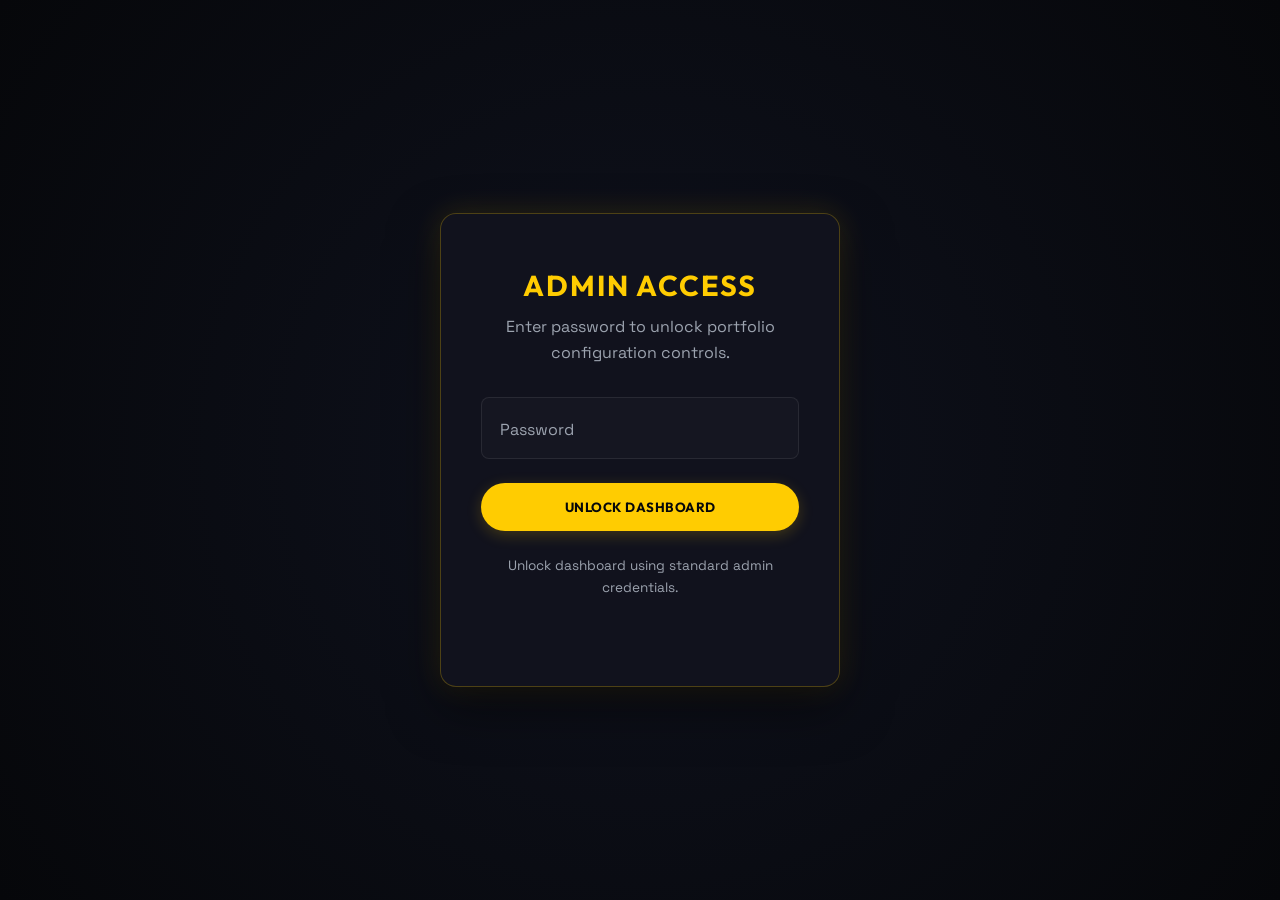
==== commit 11d9c202: "Add Python backend and Render deployment" ====
--- a/admin.html
+++ b/admin.html
@@ -6,31 +6,202 @@
     <title>Aditya Portfolio | Admin Panel</title>
     <link rel="stylesheet" href="style.css">
     <!-- FontAwesome for Icons -->
-    <link rel="stylesheet" href="https://cdnjs.cloudflare.com/ajax/libs/font-awesome/6.4.0/css/all.min.css" integrity="sha512-iecdLmaskl7CVkqkXNQ/ZH/XLlvWZOJyj7Yy7tcenmpD1ypASozpmT/E0iPtmFIB46ZmdtAc9eNBvH0H/ZpiBw==" crossorigin="anonymous" referrerpolicy="no-referrer" />
+    <link rel="stylesheet" href="https://cdn.jsdelivr.net/npm/@fortawesome/fontawesome-free@6.4.0/css/all.min.css">
     
     <style>
-        /* Embedded styling to refine admin panel aesthetics */
+        /* Premium Developer Console Styling System */
+        :root {
+            --color-admin-bg: #090a0f;
+            --color-admin-card: #11131e;
+            --border-admin: 1px solid rgba(255, 204, 1, 0.12);
+        }
+        
+        body {
+            background-color: var(--color-admin-bg) !important;
+        }
+        
+        .admin-container {
+            max-width: 1250px;
+            margin: 6rem auto 4rem auto;
+            gap: 2rem;
+        }
+        
+        /* Login card redesign */
+        .admin-login-wrapper {
+            background: radial-gradient(circle at center, #0f121e 0%, #06070a 100%);
+        }
+        .admin-login-card {
+            background: rgba(18, 20, 30, 0.95);
+            border: 1px solid rgba(255, 204, 1, 0.25) !important;
+            box-shadow: 0 20px 50px rgba(0, 0, 0, 0.5), var(--shadow-glow);
+            padding: 3.5rem 2.5rem;
+            border-radius: 16px;
+        }
+        
+        .admin-login-card h2 {
+            font-family: var(--font-heading);
+            font-size: 1.8rem;
+            letter-spacing: 2px;
+            margin-bottom: 0.8rem;
+            color: var(--color-accent);
+        }
+        
+        .admin-sidebar {
+            background: rgba(18, 20, 30, 0.75);
+            border: var(--border-admin) !important;
+            padding: 2.2rem 1.4rem;
+            border-radius: 14px;
+        }
+        
+        .admin-nav-btn {
+            font-family: monospace;
+            font-size: 0.85rem;
+            letter-spacing: 0.5px;
+            padding: 0.8rem 1rem;
+            border-radius: 6px;
+            margin-bottom: 0.4rem;
+            display: flex;
+            align-items: center;
+            gap: 10px;
+            transition: var(--transition-fast);
+            color: var(--color-text-secondary);
+        }
+        
+        .admin-nav-btn:hover {
+            color: var(--color-accent);
+            background: rgba(255, 204, 1, 0.04);
+            transform: translateX(4px);
+        }
+        
+        .admin-nav-btn.active {
+            color: var(--color-accent) !important;
+            background: rgba(255, 204, 1, 0.08) !important;
+            border-left: 2px solid var(--color-accent);
+            border-radius: 0 6px 6px 0;
+            padding-left: calc(1rem - 2px);
+        }
+        
+        .admin-main-panel {
+            background: rgba(18, 20, 30, 0.75);
+            border: var(--border-admin) !important;
+            border-radius: 14px;
+            padding: 2.5rem;
+        }
+        
+        .admin-panel-header {
+            margin-bottom: 2rem;
+            border-bottom: 1px solid rgba(255, 255, 255, 0.06);
+            padding-bottom: 1.2rem;
+        }
+        
+        .admin-panel-header h3 {
+            font-family: monospace;
+            font-size: 1.4rem;
+            letter-spacing: -0.5px;
+            color: #fff;
+        }
+        
+        /* Form inputs styling */
+        .admin-form-row {
+            grid-template-columns: 140px 1fr;
+            gap: 1.5rem;
+        }
+        
+        .admin-form-row label, .form-row-full label {
+            font-family: monospace;
+            font-size: 0.82rem;
+            color: var(--color-text-secondary);
+            font-weight: 500;
+        }
+        
+        .admin-form-input {
+            background: rgba(0, 0, 0, 0.25);
+            border: 1px solid rgba(255, 255, 255, 0.08);
+            color: #f3f4f6;
+            font-family: var(--font-body);
+            font-size: 0.95rem;
+            padding: 0.85rem 1.2rem;
+            border-radius: 6px;
+            transition: var(--transition-fast);
+        }
+        
+        .admin-form-input:focus {
+            border-color: var(--color-accent);
+            background: rgba(255, 204, 1, 0.01);
+            box-shadow: 0 0 10px rgba(255, 204, 1, 0.05);
+        }
+        
+        textarea.admin-form-input {
+            font-family: var(--font-body);
+            font-size: 0.95rem;
+            line-height: 1.6;
+        }
+        
+        /* Code outline for RAG panel */
+        #rag-items-container .glass-panel {
+            background: rgba(0, 0, 0, 0.15);
+            border: 1px solid rgba(255, 255, 255, 0.04);
+            border-radius: 8px;
+            padding: 1.2rem;
+        }
+        
+        #rag-items-container h5 {
+            font-family: monospace;
+            font-size: 0.8rem;
+            letter-spacing: 0.5px;
+            color: var(--color-accent-blue);
+            margin-bottom: 0.5rem;
+        }
+        
+        .admin-actions {
+            border-top: 1px solid rgba(255, 255, 255, 0.06);
+            padding-top: 1.8rem;
+        }
+        
+        /* Tabs sections animations */
         .tab-section {
             display: none;
-        }
+            animation: tabFadeIn 0.3s ease-out forwards;
+        }
+        
         .tab-section.active {
             display: block;
         }
-        .admin-nav-btn i {
-            width: 20px;
-            text-align: center;
-        }
-        .form-row-full {
+        
+        @keyframes tabFadeIn {
+            from { opacity: 0; transform: translateY(5px); }
+            to { opacity: 1; transform: translateY(0); }
+        }
+        
+        /* Custom dashboard status widget in header */
+        .admin-stat-header {
             display: flex;
-            flex-direction: column;
-            gap: 0.5rem;
-        }
-        .form-row-full label {
-            font-family: var(--font-heading);
-            font-weight: 700;
-            text-transform: uppercase;
-            font-size: 0.85rem;
+            align-items: center;
+            justify-content: flex-end;
+            gap: 1.5rem;
+            font-family: monospace;
+            font-size: 0.72rem;
             color: var(--color-text-secondary);
+            margin-bottom: 1.8rem;
+            background: rgba(255, 255, 255, 0.01);
+            border: 1px solid rgba(255, 255, 255, 0.03);
+            padding: 0.6rem 1.2rem;
+            border-radius: 8px;
+        }
+        .stat-badge {
+            display: inline-flex;
+            align-items: center;
+            gap: 5px;
+            color: #34d399;
+        }
+        .stat-badge::before {
+            content: '';
+            width: 6px;
+            height: 6px;
+            background: #34d399;
+            border-radius: 50%;
+            display: inline-block;
+            box-shadow: 0 0 6px #34d399;
         }
     </style>
 </head>
@@ -54,7 +225,7 @@
                 </div>
                 <button type="submit" class="btn-primary" style="width: 100%; border: none; cursor: pointer;">Unlock Dashboard</button>
             </form>
-            <p style="margin-top: 1.5rem; font-size: 0.85rem; color: var(--color-text-secondary);">Default password is: <code style="color: var(--color-accent);">admin123</code></p>
+            <p style="margin-top: 1.5rem; font-size: 0.85rem; color: var(--color-text-secondary);">Unlock dashboard using standard admin credentials.</p>
         </div>
     </div>
 
@@ -68,6 +239,7 @@
                 <li><button class="admin-nav-btn" data-tab="tab-metrics"><i class="fa-solid fa-chart-simple"></i> Metrics</button></li>
                 <li><button class="admin-nav-btn" data-tab="tab-project"><i class="fa-solid fa-camera-retro"></i> Project</button></li>
                 <li><button class="admin-nav-btn" data-tab="tab-bot"><i class="fa-solid fa-comment-dots"></i> Chatbot</button></li>
+                <li><button class="admin-nav-btn" data-tab="tab-rag"><i class="fa-solid fa-file-pdf"></i> RAG Document</button></li>
                 <li style="margin-top: 2rem; border-top: var(--border-glass); padding-top: 1.5rem;">
                     <button class="admin-nav-btn" id="logout-btn" style="color: #ef4444;"><i class="fa-solid fa-power-off"></i> Logout</button>
                 </li>
@@ -76,6 +248,12 @@
 
         <!-- Right Panels Content -->
         <div class="admin-main-panel glass-panel">
+            <div class="admin-stat-header">
+                <span>CONFIG STATUS: <span class="stat-badge">LIVE_SYNC</span></span>
+                <span>ENGINE: <span style="color: var(--color-accent-blue);">RAG+GEMINI.v2</span></span>
+                <span>DB: <span style="color: var(--color-accent);">LOCAL_STORE</span></span>
+            </div>
+            
             <form id="admin-config-form" class="admin-form">
                 
                 <!-- TAB 1: PROFILE SETTINGS -->
@@ -180,10 +358,59 @@
                             <input type="text" id="bot-mock" class="admin-form-input" required>
                         </div>
                         
-                        <!-- RAG Overrides List -->
-                        <h4 style="margin-top: 1.5rem; color: var(--color-accent); font-size: 0.95rem;">RAG Offline Replies</h4>
-                        <div id="rag-items-container" style="display: flex; flex-direction: column; gap: 1rem;">
-                            <!-- Dynamically injected via script -->
+                        <div class="glass-panel" style="padding: 1.5rem; display: flex; flex-direction: column; gap: 1rem; margin-top: 1.5rem;">
+                            <h4 style="color: var(--color-accent); font-size: 0.95rem; text-transform: uppercase;">Secure Gemini API Key</h4>
+                            <p style="font-size: 0.8rem; color: var(--color-text-secondary); line-height: 1.4;">
+                                To enable live generative replies for all portfolio visitors securely, enter your Google Gemini API key here. The key is stored safely on the server and is never exposed to the frontend.
+                            </p>
+                            
+                            <div class="admin-form-row">
+                                <label for="secure-gemini-key">API Key</label>
+                                <input type="password" id="secure-gemini-key" class="admin-form-input" placeholder="Enter secure Gemini API key...">
+                            </div>
+                            
+                            <div style="display: flex; align-items: center; justify-content: space-between; margin-top: 0.5rem;">
+                                <span id="secure-gemini-status" style="font-family: monospace; font-size: 0.75rem; color: #f59e0b;">Status: Checking...</span>
+                                <button type="button" id="save-gemini-key-btn" class="btn-primary" style="padding: 0.5rem 1.2rem; font-size: 0.8rem; border: none; cursor: pointer; width: auto;">Update Key</button>
+                            </div>
+                        </div>
+                    </div>
+                </div>
+
+                <!-- TAB 5: RAG DOCUMENT INDEXER -->
+                <div class="tab-section" id="tab-rag">
+                    <div class="admin-panel-header">
+                        <h3>RAG Document Indexer</h3>
+                    </div>
+                    <div style="display: flex; flex-direction: column; gap: 1.5rem;">
+                        <p style="font-size: 0.85rem; color: var(--color-text-secondary); line-height: 1.5;">
+                            Upload your resume or additional technical PDF documents. The system will parse the pages locally in your browser, chunk the text, and submit the segments to the Python backend to compute TF-IDF frequency vectors and index them completely offline.
+                        </p>
+                        
+                        <div class="glass-panel" style="padding: 2.2rem; display: flex; flex-direction: column; gap: 1.2rem; align-items: center; justify-content: center; border: 1px dashed rgba(255, 204, 1, 0.3) !important;">
+                            <i class="fa-solid fa-cloud-arrow-up" style="font-size: 2.5rem; color: var(--color-accent);"></i>
+                            <div style="text-align: center;">
+                                <label for="rag-pdf-input" class="btn-secondary" style="padding: 0.6rem 1.5rem; font-size: 0.85rem; cursor: pointer; display: inline-block;">Select Resume PDF</label>
+                                <input type="file" id="rag-pdf-input" accept="application/pdf" style="display: none;">
+                            </div>
+                            <span id="rag-file-info" style="font-family: monospace; font-size: 0.75rem; color: var(--color-text-secondary);">No PDF file selected.</span>
+                        </div>
+                        
+                        <!-- Progress status HUD -->
+                        <div id="rag-status-hud" class="glass-panel" style="padding: 1.2rem; display: none; font-family: monospace; font-size: 0.75rem; color: #34d399;">
+                            <div class="debug-title" style="margin-bottom: 5px;">// INDEXING IN PROGRESS</div>
+                            <div id="rag-status-line-1">> Preparing PDF worker...</div>
+                            <div id="rag-status-line-2"></div>
+                            <div id="rag-status-line-3"></div>
+                        </div>
+
+                        <!-- Current index statistics card -->
+                        <div class="glass-panel" style="padding: 1.5rem; display: flex; flex-direction: column; gap: 0.8rem;">
+                            <h4 style="color: var(--color-accent-blue); font-size: 0.9rem; font-family: monospace; text-transform: uppercase;">Currently Indexed Documents</h4>
+                            <div id="rag-index-stats" style="font-family: monospace; font-size: 0.8rem; color: var(--color-text-secondary); line-height: 1.6;">
+                                <!-- Dynamically loaded from backend -->
+                            </div>
+                            <button type="button" class="btn-secondary" id="clear-rag-btn" style="border-color: #ef4444; color: #ef4444; padding: 0.4rem 1rem; font-size: 0.75rem; align-self: flex-start; margin-top: 0.5rem; display: none;">Clear Indexed RAG Data</button>
                         </div>
                     </div>
                 </div>
@@ -288,6 +515,7 @@
             adminDashboard.style.display = 'grid';
             loadConfiguration();
             initTabs();
+            loadRagStats();
         }
 
         // TAB SYSTEM HANDLER
@@ -343,34 +571,7 @@
             document.getElementById('bot-greet').value = currentConfig.chatbot.greeting;
             document.getElementById('bot-mock').value = currentConfig.chatbot.mockText;
 
-            // Generate RAG override inputs
-            const container = document.getElementById('rag-items-container');
-            container.innerHTML = '';
-
-            currentConfig.chatbot.ragReplies.forEach((reply, idx) => {
-                const item = document.createElement('div');
-                item.className = 'glass-panel';
-                item.style.padding = '1.5rem';
-                item.style.display = 'flex';
-                item.style.flexDirection = 'column';
-                item.style.gap = '0.8rem';
-                
-                // Truncate keywords list to show in card
-                const labelName = reply.keywords.split(',')[0].toUpperCase();
-                
-                item.innerHTML = `
-                    <h5 style="color: var(--color-accent); font-size: 0.9rem;">Topic Key: ${labelName}</h5>
-                    <div class="admin-form-row">
-                        <label>Keywords</label>
-                        <input type="text" class="admin-form-input rag-kw-input" data-index="${idx}" value="${reply.keywords}" required>
-                    </div>
-                    <div class="form-row-full">
-                        <label>AI Response</label>
-                        <textarea class="admin-form-input rag-ans-input" data-index="${idx}" required>${reply.answer}</textarea>
-                    </div>
-                `;
-                container.appendChild(item);
-            });
+            loadGeminiStatus();
         }
 
         // SAVE CONFIG FORM SUBMIT
@@ -397,21 +598,8 @@
             currentConfig.chatbot.greeting = document.getElementById('bot-greet').value.trim();
             currentConfig.chatbot.mockText = document.getElementById('bot-mock').value.trim();
 
-            // Extract RAG inputs
-            const kwInputs = document.querySelectorAll('.rag-kw-input');
-            const ansInputs = document.querySelectorAll('.rag-ans-input');
-
-            kwInputs.forEach(input => {
-                const idx = parseInt(input.getAttribute('data-index'));
-                currentConfig.chatbot.ragReplies[idx].keywords = input.value.trim();
-            });
-
-            ansInputs.forEach(textarea => {
-                const idx = parseInt(textarea.getAttribute('data-index'));
-                currentConfig.chatbot.ragReplies[idx].answer = textarea.value.trim();
-            });
-
-            // Save to LocalStorage
+            // Save configuration
+            localStorage.setItem('portfolio_config', JSON.stringify(currentConfig));
             localStorage.setItem('portfolio_config', JSON.stringify(currentConfig));
 
             // Display notification
@@ -420,12 +608,56 @@
 
         // RESTORE DEFAULTS Action
         document.getElementById('reset-btn').addEventListener('click', () => {
-            if (confirm('Are you sure you want to reset all configurations to their original code defaults? This will erase custom saved values.')) {
+            if (confirm('Are you sure you want to reset all configurations to their original defaults?')) {
                 localStorage.removeItem('portfolio_config');
                 loadConfiguration();
                 showToast('Original Defaults Restored!');
             }
         });
+
+        // Load Gemini status
+        async function loadGeminiStatus() {
+            const statusSpan = document.getElementById('secure-gemini-status');
+            if (!statusSpan) return;
+            try {
+                const res = await fetch('/api/get_gemini_status');
+                if (res.ok) {
+                    const data = await res.json();
+                    if (data.status === 'configured') {
+                        statusSpan.innerHTML = 'Status: <span style="color: #34d399; font-weight: bold;">SECURED (Active)</span>';
+                    } else {
+                        statusSpan.innerHTML = 'Status: <span style="color: #f59e0b; font-weight: bold;">NOT CONFIGURED (Offline)</span>';
+                    }
+                }
+            } catch (e) {
+                statusSpan.innerHTML = 'Status: <span style="color: #ef4444;">Offline</span>';
+            }
+        }
+
+        // Secure key update listeners
+        const saveKeyBtn = document.getElementById('save-gemini-key-btn');
+        const secureKeyInput = document.getElementById('secure-gemini-key');
+        if (saveKeyBtn && secureKeyInput) {
+            saveKeyBtn.addEventListener('click', async () => {
+                const keyVal = secureKeyInput.value.trim();
+                try {
+                    const res = await fetch('/api/save_gemini_key', {
+                        method: 'POST',
+                        headers: { 'Content-Type': 'application/json' },
+                        body: JSON.stringify({ key: keyVal })
+                    });
+                    if (res.ok) {
+                        showToast('Gemini API Key Updated!');
+                        secureKeyInput.value = '';
+                        loadGeminiStatus();
+                    } else {
+                        showToast('Failed updating Gemini key');
+                    }
+                } catch(e) {
+                    showToast('Error connecting to server');
+                }
+            });
+        }
 
         // EXPORT CONFIG JSON FILE
         document.getElementById('export-btn').addEventListener('click', () => {
@@ -444,6 +676,374 @@
             setTimeout(() => {
                 toast.classList.remove('show');
             }, 3000);
+        }
+
+        // PDF.js worker loading dynamically
+        function initPdfWorker() {
+            if (window.pdfjsLib) return Promise.resolve();
+            return new Promise((resolve, reject) => {
+                const script = document.createElement('script');
+                script.src = 'https://cdnjs.cloudflare.com/ajax/libs/pdf.js/3.4.120/pdf.min.js';
+                script.onload = () => {
+                    window.pdfjsLib = window['pdfjs-dist/build/pdf'];
+                    window.pdfjsLib.GlobalWorkerOptions.workerSrc = 'https://cdnjs.cloudflare.com/ajax/libs/pdf.js/3.4.120/pdf.worker.min.js';
+                    resolve();
+                };
+                script.onerror = () => reject(new Error('Failed to load PDF.js script'));
+                document.head.appendChild(script);
+            });
+        }
+
+        // Load RAG indexes from Python backend
+        async function loadRagStats() {
+            const statsDiv = document.getElementById('rag-index-stats');
+            const clearBtn = document.getElementById('clear-rag-btn');
+            if (!statsDiv) return;
+            
+            try {
+                const response = await fetch('/api/get_rag_stats');
+                if (!response.ok) throw new Error('Failed to fetch stats');
+                const data = await response.json();
+                
+                if (data.filename) {
+                    statsDiv.innerHTML = `
+                        <strong>Document:</strong> ${data.filename}<br>
+                        <strong>Indexed On:</strong> ${data.date || 'Unknown'}<br>
+                        <strong>Chunks Stored:</strong> ${data.chunks_count} segments<br>
+                        <strong>Vocabulary Size:</strong> ${data.vocab_size} terms
+                    `;
+                    if (clearBtn) clearBtn.style.display = 'inline-block';
+                } else {
+                    statsDiv.innerHTML = '<em>No custom resume or PDF documents have been indexed yet. Chatbot is using pre-configured offline responses.</em>';
+                    if (clearBtn) clearBtn.style.display = 'none';
+                }
+            } catch(e) {
+                statsDiv.innerHTML = '<em>Failed communicating with Python backend service.</em>';
+                if (clearBtn) clearBtn.style.display = 'none';
+            }
+        }
+
+        // PDF Indexer execution hooks
+        const pdfInput = document.getElementById('rag-pdf-input');
+        const fileInfo = document.getElementById('rag-file-info');
+        const statusHud = document.getElementById('rag-status-hud');
+        const clearRagBtn = document.getElementById('clear-rag-btn');
+
+        if (pdfInput) {
+            pdfInput.addEventListener('change', async (e) => {
+                const file = e.target.files[0];
+                if (!file) return;
+
+                fileInfo.textContent = `${file.name} (${(file.size / 1024).toFixed(1)} KB)`;
+                statusHud.style.display = 'block';
+                
+                const line1 = document.getElementById('rag-status-line-1');
+                const line2 = document.getElementById('rag-status-line-2');
+                const line3 = document.getElementById('rag-status-line-3');
+
+                line1.textContent = `> Initializing PDF.js library threads...`;
+                line2.textContent = '';
+                line3.textContent = '';
+
+                try {
+                    await initPdfWorker();
+                    line1.textContent = `> Accessing raw file buffers...`;
+                    
+                    const reader = new FileReader();
+                    reader.onload = async function() {
+                        try {
+                            const typedArray = new Uint8Array(this.result);
+                            line1.textContent = `> Extracting text vectors from PDF Pages...`;
+                            
+                            const pdf = await window.pdfjsLib.getDocument({ data: typedArray }).promise;
+                            let fullText = '';
+                            
+                            for (let i = 1; i <= pdf.numPages; i++) {
+                                line2.textContent = `> Processing page ${i} of ${pdf.numPages}...`;
+                                const page = await pdf.getPage(i);
+                                const textContent = await page.getTextContent();
+                                const pageText = textContent.items.map(item => item.str).join(' ');
+                                fullText += pageText + '\n\n';
+                            }
+
+                            line1.textContent = `> Segmenting content to local thresholds...`;
+                            line2.textContent = `> Sending text chunks to Python backend...`;
+                            
+                            // Chunking logic
+                            const paragraphs = fullText.split(/\n+/);
+                            let rawChunks = [];
+                            let currentChunk = '';
+                            
+                            for (const p of paragraphs) {
+                                const trimmed = p.trim();
+                                if (!trimmed) continue;
+                                if (currentChunk.length + trimmed.length > 350) {
+                                    if (currentChunk) rawChunks.push(currentChunk.trim());
+                                    currentChunk = trimmed;
+                                } else {
+                                    currentChunk += '\n' + trimmed;
+                                }
+                            }
+                            if (currentChunk) rawChunks.push(currentChunk.trim());
+
+                            if (rawChunks.length === 0) {
+                                throw new Error("No parseable text segments found in this document.");
+                            }
+
+                            // Submit to Python server
+                            const response = await fetch('/api/index_rag', {
+                                method: 'POST',
+                                headers: {
+                                    'Content-Type': 'application/json'
+                                },
+                                body: JSON.stringify({
+                                    filename: file.name,
+                                    chunks: rawChunks
+                                })
+                            });
+
+                            if (!response.ok) {
+                                throw new Error("Python server indexing failed");
+                            }
+
+                            const result = await response.json();
+                            
+                            line1.textContent = `> Indexing successfully complete!`;
+                            line2.textContent = `> Total Chunks Stored: ${result.chunks_count}`;
+                            line3.textContent = `> Unique Keywords Found: ${result.vocab_size}`;
+                            
+                            loadRagStats();
+                            showToast('RAG Document Indexed Successfully!');
+                            
+                        } catch(err) {
+                            line1.textContent = `> Error parsing PDF document!`;
+                            line2.textContent = `> Details: ${err.message}`;
+                            console.error(err);
+                        }
+                    };
+                    reader.readAsArrayBuffer(file);
+
+                } catch(err) {
+                    line1.textContent = `> PDF parser initializations failed!`;
+                    line2.textContent = `> Details: ${err.message}`;
+                    console.error(err);
+                }
+            });
+        }
+
+        if (clearRagBtn) {
+            clearRagBtn.addEventListener('click', async () => {
+                if (confirm('Clear currently indexed RAG context? The chatbot will fall back to default template rules.')) {
+                    try {
+                        const response = await fetch('/api/clear_rag', { method: 'POST' });
+                        if (!response.ok) throw new Error('Clear failed');
+                        loadRagStats();
+                        if (pdfInput) pdfInput.value = '';
+                        if (fileInfo) fileInfo.textContent = 'No PDF file selected.';
+                        if (statusHud) statusHud.style.display = 'none';
+                        showToast('RAG Database Cleared!');
+                    } catch (e) {
+                        alert('Failed clearing index: ' + e.message);
+                    }
+                }
+            });
+        }
+
+        // PDF.js worker loading dynamically
+        function initPdfWorker() {
+            if (window.pdfjsLib) return Promise.resolve();
+            return new Promise((resolve, reject) => {
+                const script = document.createElement('script');
+                script.src = 'https://cdnjs.cloudflare.com/ajax/libs/pdf.js/3.4.120/pdf.min.js';
+                script.onload = () => {
+                    window.pdfjsLib = window['pdfjs-dist/build/pdf'];
+                    window.pdfjsLib.GlobalWorkerOptions.workerSrc = 'https://cdnjs.cloudflare.com/ajax/libs/pdf.js/3.4.120/pdf.worker.min.js';
+                    resolve();
+                };
+                script.onerror = () => reject(new Error('Failed to load PDF.js script'));
+                document.head.appendChild(script);
+            });
+        }
+
+        // Load RAG indexes
+        function loadRagStats() {
+            const statsDiv = document.getElementById('rag-index-stats');
+            const clearBtn = document.getElementById('clear-rag-btn');
+            if (!statsDiv) return;
+            
+            const raw = localStorage.getItem('portfolio_rag_data');
+            if (raw) {
+                try {
+                    const data = JSON.parse(raw);
+                    statsDiv.innerHTML = `
+                        <strong>Document:</strong> ${data.filename || 'Unknown'}<br>
+                        <strong>Indexed On:</strong> ${data.date || 'Unknown'}<br>
+                        <strong>Chunks Stored:</strong> ${data.chunks ? data.chunks.length : 0} segments<br>
+                        <strong>Vocabulary Size:</strong> ${data.vocab ? data.vocab.length : 0} terms
+                    `;
+                    if (clearBtn) clearBtn.style.display = 'inline-block';
+                } catch(e) {
+                    statsDiv.innerHTML = '<em>Failed reading RAG index schema from memory.</em>';
+                    if (clearBtn) clearBtn.style.display = 'none';
+                }
+            } else {
+                statsDiv.innerHTML = '<em>No custom resume or PDF documents have been indexed yet. Chatbot is using pre-configured offline responses.</em>';
+                if (clearBtn) clearBtn.style.display = 'none';
+            }
+        }
+
+        // PDF Indexer execution hooks
+        const pdfInput = document.getElementById('rag-pdf-input');
+        const fileInfo = document.getElementById('rag-file-info');
+        const statusHud = document.getElementById('rag-status-hud');
+        const clearRagBtn = document.getElementById('clear-rag-btn');
+
+        if (pdfInput) {
+            pdfInput.addEventListener('change', async (e) => {
+                const file = e.target.files[0];
+                if (!file) return;
+
+                fileInfo.textContent = `${file.name} (${(file.size / 1024).toFixed(1)} KB)`;
+                statusHud.style.display = 'block';
+                
+                const line1 = document.getElementById('rag-status-line-1');
+                const line2 = document.getElementById('rag-status-line-2');
+                const line3 = document.getElementById('rag-status-line-3');
+
+                line1.textContent = `> Initializing PDF.js library threads...`;
+                line2.textContent = '';
+                line3.textContent = '';
+
+                try {
+                    await initPdfWorker();
+                    line1.textContent = `> Accessing raw file buffers...`;
+                    
+                    const reader = new FileReader();
+                    reader.onload = async function() {
+                        try {
+                            const typedArray = new Uint8Array(this.result);
+                            line1.textContent = `> Extracting text vectors from PDF Pages...`;
+                            
+                            const pdf = await window.pdfjsLib.getDocument({ data: typedArray }).promise;
+                            let fullText = '';
+                            
+                            for (let i = 1; i <= pdf.numPages; i++) {
+                                line2.textContent = `> Processing page ${i} of ${pdf.numPages}...`;
+                                const page = await pdf.getPage(i);
+                                const textContent = await page.getTextContent();
+                                const pageText = textContent.items.map(item => item.str).join(' ');
+                                fullText += pageText + '\n\n';
+                            }
+
+                            line1.textContent = `> Generating TF-IDF text index chunks...`;
+                            line2.textContent = `> Segmenting content to local thresholds...`;
+                            
+                            // Chunking logic
+                            const paragraphs = fullText.split(/\n+/);
+                            let rawChunks = [];
+                            let currentChunk = '';
+                            
+                            for (const p of paragraphs) {
+                                const trimmed = p.trim();
+                                if (!trimmed) continue;
+                                if (currentChunk.length + trimmed.length > 350) {
+                                    if (currentChunk) rawChunks.push(currentChunk.trim());
+                                    currentChunk = trimmed;
+                                } else {
+                                    currentChunk += '\n' + trimmed;
+                                }
+                            }
+                            if (currentChunk) rawChunks.push(currentChunk.trim());
+
+                            if (rawChunks.length === 0) {
+                                throw new Error("No parseable text segments found in this document.");
+                            }
+
+                            // Calculate vocab & document counts
+                            const vocab = new Set();
+                            const docCount = rawChunks.length;
+                            const df = {};
+                            const tokenize = (text) => text.toLowerCase().match(/\w+/g) || [];
+                            
+                            const docTermFreqs = rawChunks.map(chunk => {
+                                const tokens = tokenize(chunk);
+                                const freqs = {};
+                                const uniqueTokens = new Set(tokens);
+                                tokens.forEach(t => {
+                                    freqs[t] = (freqs[t] || 0) + 1;
+                                    vocab.add(t);
+                                });
+                                uniqueTokens.forEach(t => {
+                                    df[t] = (df[t] || 0) + 1;
+                                });
+                                return freqs;
+                            });
+                            
+                            const idf = {};
+                            vocab.forEach(term => {
+                                idf[term] = Math.log(1 + (docCount / (df[term] || 1)));
+                            });
+                            
+                            const indexChunks = rawChunks.map((text, idx) => {
+                                const freqs = docTermFreqs[idx];
+                                const tfidf = {};
+                                let magnitudeSq = 0;
+                                Object.keys(freqs).forEach(term => {
+                                    const score = freqs[term] * idf[term];
+                                    tfidf[term] = score;
+                                    magnitudeSq += score * score;
+                                });
+                                return {
+                                    text,
+                                    vector: tfidf,
+                                    magnitude: Math.sqrt(magnitudeSq)
+                                };
+                            });
+
+                            const ragData = {
+                                filename: file.name,
+                                date: new Date().toLocaleString(),
+                                chunks: indexChunks,
+                                vocab: Array.from(vocab),
+                                idf
+                            };
+
+                            localStorage.setItem('portfolio_rag_data', JSON.stringify(ragData));
+                            
+                            line1.textContent = `> Indexing successfully complete!`;
+                            line2.textContent = `> Total Chunks Indexed: ${rawChunks.length}`;
+                            line3.textContent = `> Unique Keywords Found: ${vocab.size}`;
+                            
+                            loadRagStats();
+                            showToast('RAG Document Indexed Successfully!');
+                            
+                        } catch(err) {
+                            line1.textContent = `> Error parsing PDF document!`;
+                            line2.textContent = `> Details: ${err.message}`;
+                            console.error(err);
+                        }
+                    };
+                    reader.readAsArrayBuffer(file);
+
+                } catch(err) {
+                    line1.textContent = `> PDF parser initializations failed!`;
+                    line2.textContent = `> Details: ${err.message}`;
+                    console.error(err);
+                }
+            });
+        }
+
+        if (clearRagBtn) {
+            clearRagBtn.addEventListener('click', () => {
+                if (confirm('Clear currently indexed RAG context? The chatbot will fall back to default template rules.')) {
+                    localStorage.removeItem('portfolio_rag_data');
+                    loadRagStats();
+                    if (pdfInput) pdfInput.value = '';
+                    if (fileInfo) fileInfo.textContent = 'No PDF file selected.';
+                    if (statusHud) statusHud.style.display = 'none';
+                    showToast('RAG Database Cleared!');
+                }
+            });
         }
 
         // Particle background canvas resize
--- a/style.css
+++ b/style.css
@@ -12,6 +12,7 @@
     --color-accent-rgb: 255, 204, 1;
     --color-accent-light: #ffe57f;
     --color-accent-dark: #cc9900;
+    --color-accent-blue: #00f2fe;
     
     --color-text-primary: #f3f4f6;
     --color-text-secondary: #9ca3af;
@@ -1713,3 +1714,576 @@
         padding: 2rem 1rem;
     }
 }
+
+/* ==========================================================================
+   DEVELOPER-ORIENTED INTERACTIVE COMPONENT STYLING
+   ========================================================================== */
+
+/* Scroll Progress Line */
+.navbar::after {
+    content: '';
+    position: absolute;
+    bottom: 0;
+    left: 0;
+    height: 2px;
+    width: var(--scroll-progress, 0%);
+    background: var(--color-accent);
+    box-shadow: 0 0 8px var(--color-accent);
+    transition: width 0.1s ease-out;
+    z-index: 101;
+}
+
+/* Command Palette Trigger Button styling */
+.nav-cmd-btn {
+    background: rgba(255, 255, 255, 0.03);
+    border: 1px solid rgba(255, 255, 255, 0.08);
+    border-radius: 6px;
+    color: var(--color-text-secondary);
+    padding: 0.4rem 0.8rem;
+    font-family: monospace;
+    font-size: 0.85rem;
+    cursor: pointer;
+    display: flex;
+    align-items: center;
+    gap: 6px;
+    transition: var(--transition-fast);
+}
+.nav-cmd-btn:hover {
+    background: rgba(255, 204, 1, 0.05);
+    border-color: rgba(255, 204, 1, 0.3);
+    color: var(--color-accent);
+}
+.kbd-hint {
+    font-size: 0.7rem;
+    background: rgba(255, 255, 255, 0.06);
+    color: var(--color-text-secondary);
+    padding: 1px 4px;
+    border-radius: 4px;
+    border: 1px solid rgba(255, 255, 255, 0.1);
+}
+
+/* Active scroll observer classes */
+.nav-links a.active {
+    color: var(--color-text-primary) !important;
+}
+.nav-links a.active::after {
+    width: 100% !important;
+}
+
+/* Dynamic Spotlight hover glare for Cards */
+.service-card {
+    position: relative;
+    overflow: hidden;
+}
+.service-card::before {
+    content: '';
+    position: absolute;
+    top: 0; left: 0; right: 0; bottom: 0;
+    background: radial-gradient(300px circle at var(--mouse-x, 50%) var(--mouse-y, 50%), rgba(255, 204, 1, 0.035), transparent 50%);
+    z-index: 1;
+    pointer-events: none;
+    opacity: 0;
+    transition: opacity 0.4s ease;
+}
+.service-card:hover::before {
+    opacity: 1;
+}
+
+/* Technical Flow Diagram */
+.architecture-diagram {
+    width: 100%;
+    height: 100%;
+    background: radial-gradient(circle at center, #0e111a 0%, #05060b 100%);
+    position: relative;
+    padding: 2rem;
+    display: flex;
+    flex-direction: column;
+    align-items: center;
+    justify-content: center;
+    min-height: 380px;
+    border-radius: 20px;
+    overflow: hidden;
+}
+.diagram-grid {
+    position: absolute;
+    top: 0; left: 0; width: 100%; height: 100%;
+    background-image: 
+        linear-gradient(rgba(255, 255, 255, 0.012) 1px, transparent 1px),
+        linear-gradient(90deg, rgba(255, 255, 255, 0.012) 1px, transparent 1px);
+    background-size: 25px 25px;
+    pointer-events: none;
+}
+.arch-svg {
+    width: 100%;
+    max-width: 320px;
+    height: auto;
+    z-index: 2;
+}
+.diagram-node rect {
+    transition: var(--transition-smooth);
+}
+.diagram-node:hover rect {
+    fill: rgba(255, 204, 1, 0.08);
+    stroke: var(--color-accent);
+    filter: drop-shadow(0 0 6px rgba(255, 204, 1, 0.2));
+}
+.flow-dot {
+    animation: flowMove 4s infinite linear;
+}
+.flow-dot.f-to-l {
+    animation-name: flowFtoL;
+}
+.flow-dot.s-to-r {
+    animation-name: flowStoR;
+}
+@keyframes flowFtoL {
+    0% { cx: 100; cy: 80; }
+    33% { cx: 100; cy: 220; }
+    66% { cx: 300; cy: 220; }
+    100% { cx: 300; cy: 80; }
+}
+@keyframes flowStoR {
+    0% { cx: 300; cy: 80; }
+    33% { cx: 100; cy: 80; }
+    66% { cx: 100; cy: 220; }
+    100% { cx: 300; cy: 220; }
+}
+.diagram-label {
+    margin-top: 1.2rem;
+    font-family: monospace;
+    font-size: 0.75rem;
+    color: var(--color-text-secondary);
+    letter-spacing: 2px;
+    font-weight: 700;
+    z-index: 2;
+}
+
+/* Bounding Camera Scanning Box */
+.scanner-container {
+    width: 100%;
+    height: 100%;
+    min-height: 400px;
+    display: flex;
+    flex-direction: column;
+    justify-content: space-between;
+    padding: 1.5rem;
+    position: relative;
+    background: radial-gradient(circle at center, #0f1422 0%, #04060c 100%);
+    overflow: hidden;
+}
+.scanner-grid {
+    position: absolute;
+    top: 0; left: 0; width: 100%; height: 100%;
+    background-image: 
+        linear-gradient(rgba(255, 255, 255, 0.015) 1px, transparent 1px),
+        linear-gradient(90deg, rgba(255, 255, 255, 0.015) 1px, transparent 1px);
+    background-size: 20px 20px;
+    pointer-events: none;
+}
+.scanner-camera-feed {
+    flex: 1;
+    display: flex;
+    align-items: center;
+    justify-content: center;
+    position: relative;
+    border: 1px solid rgba(255, 255, 255, 0.03);
+    background: rgba(0, 0, 0, 0.35);
+    border-radius: 8px;
+    overflow: hidden;
+}
+.scanner-face-vector {
+    width: 140px;
+    height: 140px;
+    z-index: 2;
+}
+.face-outline {
+    animation: pulsePath 4s infinite ease-in-out;
+}
+@keyframes pulsePath {
+    0%, 100% { stroke: rgba(255, 204, 1, 0.15); }
+    50% { stroke: rgba(255, 204, 1, 0.35); }
+}
+.scanner-bounding-box {
+    position: absolute;
+    width: 160px;
+    height: 160px;
+    border: 1px dashed rgba(255, 204, 1, 0.3);
+    z-index: 3;
+}
+.scanner-bounding-box .corner {
+    position: absolute;
+    width: 12px;
+    height: 12px;
+    border: 2px solid var(--color-accent);
+}
+.scanner-bounding-box .top-left { top: -2px; left: -2px; border-right: none; border-bottom: none; }
+.scanner-bounding-box .top-right { top: -2px; right: -2px; border-left: none; border-bottom: none; }
+.scanner-bounding-box .bottom-left { bottom: -2px; left: -2px; border-right: none; border-top: none; }
+.scanner-bounding-box .bottom-right { bottom: -2px; right: -2px; border-left: none; border-top: none; }
+
+.scanner-tag {
+    position: absolute;
+    top: -24px;
+    left: -2px;
+    background: var(--color-accent);
+    color: var(--color-bg-base);
+    font-family: monospace;
+    font-size: 0.75rem;
+    font-weight: 700;
+    padding: 2px 6px;
+    border-radius: 2px;
+    white-space: nowrap;
+}
+.scanner-line {
+    position: absolute;
+    width: 100%;
+    height: 2px;
+    background: linear-gradient(90deg, transparent, var(--color-accent), transparent);
+    top: 0;
+    animation: scanMove 3.5s infinite linear;
+    box-shadow: 0 0 8px var(--color-accent);
+}
+@keyframes scanMove {
+    0% { top: 0%; }
+    50% { top: 100%; }
+    100% { top: 0%; }
+}
+.scanner-debug-panel {
+    height: 105px;
+    background: rgba(0, 0, 0, 0.55);
+    border: var(--border-glass);
+    border-radius: 6px;
+    margin-top: 1rem;
+    padding: 0.8rem;
+    font-family: monospace;
+    font-size: 0.72rem;
+    color: #34d399;
+    display: flex;
+    flex-direction: column;
+    gap: 3px;
+    text-align: left;
+    overflow: hidden;
+    z-index: 5;
+}
+.debug-title {
+    color: var(--color-accent);
+    font-weight: 700;
+    margin-bottom: 3px;
+}
+
+/* Command Palette Modal overlay */
+.cmd-palette {
+    position: fixed;
+    top: 0;
+    left: 0;
+    width: 100vw;
+    height: 100vh;
+    background: rgba(5, 6, 8, 0.85);
+    backdrop-filter: blur(6px);
+    z-index: 10000;
+    display: flex;
+    align-items: flex-start;
+    justify-content: center;
+    padding-top: 12vh;
+    opacity: 0;
+    pointer-events: none;
+    transition: opacity 0.2s ease;
+}
+.cmd-palette.active {
+    opacity: 1;
+    pointer-events: auto;
+}
+.cmd-palette-content {
+    width: 100%;
+    max-width: 580px;
+    background: rgba(18, 20, 29, 0.98);
+    border: 1px solid rgba(255, 204, 1, 0.25) !important;
+    border-radius: 12px;
+    overflow: hidden;
+    box-shadow: 0 25px 60px rgba(0, 0, 0, 0.6), var(--shadow-glow);
+    transform: translateY(-20px) scale(0.98);
+    transition: transform 0.22s cubic-bezier(0.25, 1, 0.5, 1);
+}
+.cmd-palette.active .cmd-palette-content {
+    transform: translateY(0) scale(1);
+}
+.cmd-palette-header {
+    display: flex;
+    align-items: center;
+    padding: 1.2rem;
+    border-bottom: var(--border-glass);
+}
+.cmd-search-icon {
+    color: var(--color-text-secondary);
+    font-size: 1.1rem;
+    margin-right: 0.8rem;
+}
+#cmd-palette-input {
+    flex: 1;
+    background: none;
+    border: none;
+    color: #fff;
+    font-family: var(--font-body);
+    font-size: 1.1rem;
+    outline: none;
+}
+#cmd-palette-input::placeholder {
+    color: var(--color-text-secondary);
+}
+.cmd-close-btn {
+    background: none;
+    border: none;
+    color: var(--color-text-secondary);
+    cursor: pointer;
+    font-size: 1.1rem;
+    transition: var(--transition-fast);
+}
+.cmd-close-btn:hover {
+    color: #fff;
+}
+.cmd-palette-body {
+    max-height: 360px;
+    overflow-y: auto;
+    padding: 0.8rem;
+}
+.cmd-group-title {
+    font-family: var(--font-heading);
+    font-size: 0.72rem;
+    font-weight: 700;
+    text-transform: uppercase;
+    color: var(--color-accent);
+    letter-spacing: 1.5px;
+    margin: 0.8rem 0.5rem 0.4rem 0.5rem;
+}
+.cmd-item {
+    display: flex;
+    align-items: center;
+    justify-content: space-between;
+    padding: 0.75rem 1rem;
+    border-radius: 8px;
+    color: var(--color-text-secondary);
+    font-size: 0.92rem;
+    cursor: pointer;
+    transition: var(--transition-fast);
+    background: transparent;
+}
+.cmd-item i {
+    width: 20px;
+    margin-right: 0.5rem;
+    text-align: center;
+}
+.cmd-item:hover, .cmd-item.selected {
+    background: rgba(255, 204, 1, 0.05);
+    color: #fff;
+    border-left: 3px solid var(--color-accent);
+    padding-left: calc(1rem - 3px);
+}
+.cmd-shortcut {
+    font-family: monospace;
+    font-size: 0.78rem;
+    color: rgba(255, 204, 1, 0.4);
+    background: rgba(0, 0, 0, 0.2);
+    padding: 2px 6px;
+    border-radius: 4px;
+    border: 1px solid rgba(255, 255, 255, 0.03);
+}
+.cmd-palette-footer {
+    display: flex;
+    justify-content: flex-end;
+    gap: 1.5rem;
+    padding: 0.8rem 1.2rem;
+    border-top: var(--border-glass);
+    background: rgba(0, 0, 0, 0.25);
+    font-size: 0.72rem;
+    color: var(--color-text-secondary);
+}
+.cmd-palette-footer kbd {
+    background: rgba(255, 255, 255, 0.06);
+    border: 1px solid rgba(255, 255, 255, 0.12);
+    border-radius: 3px;
+    padding: 1px 4px;
+    font-family: monospace;
+    font-size: 0.68rem;
+}
+.cmd-no-results {
+    padding: 1.5rem;
+    text-align: center;
+    color: var(--color-text-secondary);
+    font-size: 0.92rem;
+}
+
+/* Technical Toast notification alerts */
+.tech-toast-container {
+    position: fixed;
+    bottom: 30px;
+    left: 30px;
+    z-index: 10000;
+    display: flex;
+    flex-direction: column;
+    gap: 10px;
+}
+.tech-toast {
+    background: rgba(18, 19, 28, 0.96);
+    border: 1px solid rgba(255, 204, 1, 0.25) !important;
+    color: #fff;
+    padding: 0.8rem 1.4rem;
+    border-radius: 8px;
+    font-family: var(--font-body);
+    font-size: 0.88rem;
+    display: flex;
+    align-items: center;
+    gap: 10px;
+    box-shadow: 0 10px 30px rgba(0, 0, 0, 0.4), var(--shadow-glow);
+    transform: translateY(20px);
+    opacity: 0;
+    transition: transform 0.3s cubic-bezier(0.25, 1, 0.5, 1), opacity 0.3s ease;
+}
+.tech-toast.show {
+    transform: translateY(0);
+    opacity: 1;
+}
+.tech-toast i {
+    color: var(--color-accent);
+}
+
+/* ==========================================================================
+   DEVELOPER TERMINAL CHATBOT UX STYLING
+   ========================================================================== */
+.chatbot-panel {
+    border-radius: 12px !important;
+    border: 1px solid rgba(255, 204, 1, 0.3) !important;
+    box-shadow: 0 10px 40px rgba(0, 0, 0, 0.8), var(--shadow-glow) !important;
+    background: rgba(8, 9, 14, 0.98) !important;
+}
+
+.terminal-header {
+    background: #111422 !important;
+    display: flex;
+    align-items: center;
+    padding: 0.8rem 1.2rem !important;
+    position: relative;
+    border-bottom: 1px solid rgba(255, 255, 255, 0.05) !important;
+}
+
+.terminal-dots {
+    display: flex;
+    gap: 6px;
+    align-items: center;
+}
+
+.terminal-dots .dot {
+    width: 10px;
+    height: 10px;
+    border-radius: 50%;
+    display: inline-block;
+}
+
+.terminal-dots .red { background-color: #ef4444; }
+.terminal-dots .yellow { background-color: #f59e0b; }
+.terminal-dots .green { background-color: #10b981; }
+
+.terminal-title {
+    flex: 1;
+    text-align: center;
+    font-family: monospace;
+    font-size: 0.8rem;
+    color: var(--color-text-secondary);
+    letter-spacing: 0.5px;
+    margin-right: 20px;
+}
+
+.chat-messages {
+    font-family: monospace;
+    font-size: 0.85rem !important;
+    line-height: 1.5;
+    background: #06070a !important;
+    padding: 1.5rem !important;
+}
+
+.message {
+    border-radius: 4px !important;
+    max-width: 90% !important;
+    margin-bottom: 0.4rem !important;
+}
+
+.message.bot {
+    background: transparent !important;
+    border: none !important;
+    color: #4ade80 !important; /* light green system log */
+    padding: 0.2rem 0 !important;
+}
+
+.message.user {
+    background: transparent !important;
+    border: none !important;
+    color: #38bdf8 !important; /* light blue user log */
+    padding: 0.2rem 0 !important;
+}
+
+.term-prompt {
+    font-weight: 700;
+}
+
+.message.user .term-prompt {
+    color: #38bdf8;
+}
+
+.message.bot .term-prompt {
+    color: var(--color-accent);
+}
+
+.terminal-input-container {
+    background: #090a10 !important;
+    border-top: 1px solid rgba(255, 255, 255, 0.05) !important;
+    display: flex;
+    align-items: center;
+    padding: 0.6rem 1rem !important;
+    gap: 8px !important;
+}
+
+.terminal-prompt-char {
+    font-family: monospace;
+    color: var(--color-accent);
+    font-weight: 700;
+    font-size: 1rem;
+}
+
+.terminal-input {
+    border: none !important;
+    background: transparent !important;
+    font-family: monospace !important;
+    font-size: 0.9rem !important;
+    color: #fff !important;
+    padding: 0.4rem 0 !important;
+    outline: none !important;
+}
+
+.terminal-send-btn {
+    width: 32px !important;
+    height: 32px !important;
+    font-size: 0.85rem !important;
+    background: transparent !important;
+    color: var(--color-accent) !important;
+    border: 1px solid rgba(255, 204, 1, 0.2) !important;
+    border-radius: 4px !important;
+    box-shadow: none !important;
+}
+
+.terminal-send-btn:hover {
+    background: var(--color-accent) !important;
+    color: var(--color-bg-base) !important;
+    transform: none !important;
+}
+
+.chat-suggestions {
+    background: #090a10 !important;
+    border-top: 1px solid rgba(255, 255, 255, 0.03) !important;
+    padding: 0.6rem 1rem !important;
+}
+
+.suggestion-chip {
+    font-family: monospace !important;
+    font-size: 0.72rem !important;
+    border-radius: 4px !important;
+    padding: 0.4rem 0.8rem !important;
+}
